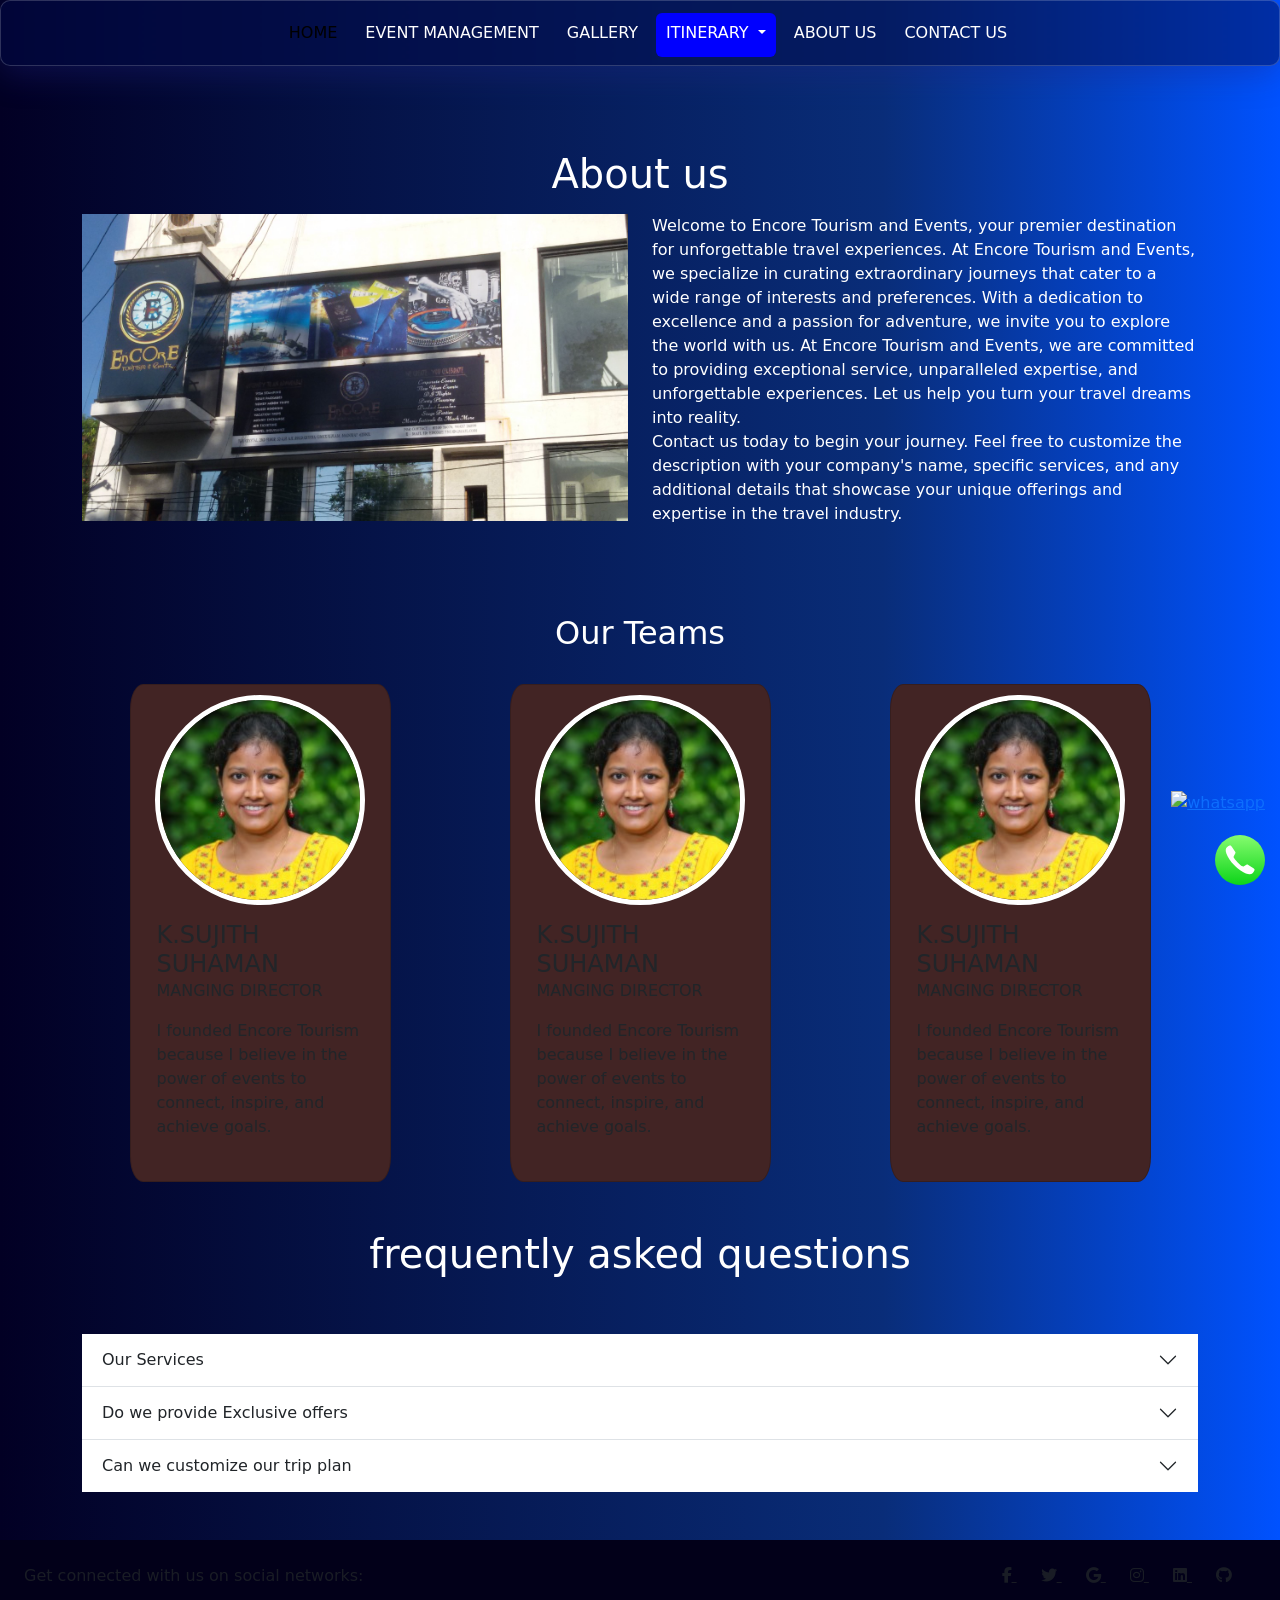
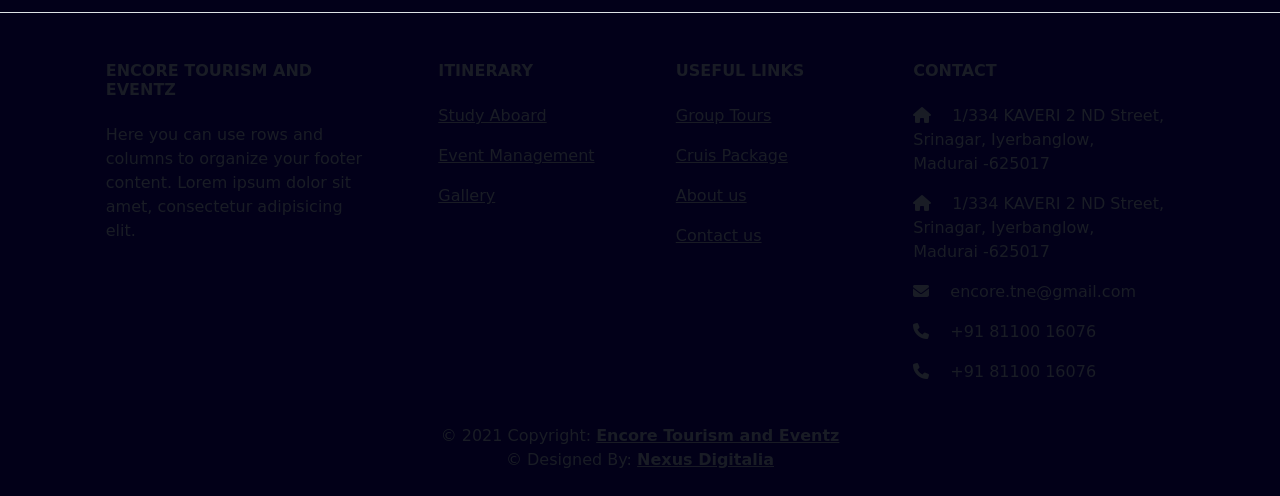
==== About_Us.html @ ab63b069 "new ui changes" ====
<!DOCTYPE html>
<html lang="en" style="overflow-x: hidden;">
  <head>
    <meta charset="UTF-8">
    <meta name="viewport" content="width=device-width, initial-scale=1.0">
    <title>Encore Tourism and Events</title>
  
    <!-- Font Awesome Icon Library -->
    <link rel="stylesheet" href="https://cdnjs.cloudflare.com/ajax/libs/font-awesome/6.4.2/css/all.min.css">
  
    <!-- Favicons -->
    <link href="./assets/imgs/Fav Icon Encore.png" rel="icon">
  
    <!-- css  -->
    <link rel="stylesheet" href="./assets/css/style.css">
    <!-- boostrap css -->
    <link href="https://cdn.jsdelivr.net/npm/bootstrap@5.0.2/dist/css/bootstrap.min.css" rel="stylesheet" integrity="sha384-EVSTQN3/azprG1Anm3QDgpJLIm9Nao0Yz1ztcQTwFspd3yD65VohhpuuCOmLASjC" crossorigin="anonymous">
  
    <!-- on scroll animation  -->
    <link href="https://unpkg.com/aos@2.3.1/dist/aos.css" rel="stylesheet">
    <!-- swipper css  -->
    <link
      rel="stylesheet"
      href="https://cdn.jsdelivr.net/npm/swiper@11/swiper-bundle.min.css"
    />
  </head>

<body style="overflow-x: hidden;">
<div class="container-fluid bg-gold pb-5">

    <div class="row">
      <div class="col-12 py-5_lg">
        <!-- nav  -->
<nav class="navbar navbar-expand-lg fixed-top bg-nav
">
<div class="container-fluid">
  <a class="navbar-brand " href="./index.html"><img src="./assets/imgs/logo.png" height="100px" alt=""></a>
  <button class="navbar-toggler" type="button" data-bs-toggle="collapse" data-bs-target="#navbarSupportedContent" aria-controls="navbarSupportedContent" aria-expanded="false" aria-label="Toggle navigation">
    <span class="navbar-toggler-icon"></span>
  </button>
  <div class="collapse navbar-collapse" id="navbarSupportedContent">
    <ul class="navbar-nav mx-auto mb-2 mb-lg-0">
      <li class="nav-item">
        <a class="nav-link active golden-btn mt-1 mx-1" aria-current="page" href="index.html">Home</a>
      </li>
      <li class="nav-item">
        <a class="nav-link golden-btn mt-1 mx-1" href="event_managment.html">Event Management</a>
      </li>
      <li class="nav-item">
        <a class="nav-link golden-btn mt-1 mx-1" href="gallery.html">Gallery</a>
      </li>
      <li class="nav-item">
        <!-- <a class="nav-link golden-btn mt-1 mx-2" href="#">Itinerary</a> -->
        <div class="dropdown ">
          <span class="btn nav-link pt-2 text-start golden-btn mt-1 mx-1 dropdown-toggle drop_1" type="button" id="dropdownMenuButton1" data-bs-toggle="dropdown" aria-expanded="false">
            Itinerary
          </span>
          <ul class="dropdown-menu " aria-labelledby="dropdownMenuButton1">
            <li><a class="dropdown-item text-white  " href="study_abroad.html">Study Abroad</a></li>
            <li><a class="dropdown-item text-white " href="Group_tours.html">Group Tours</a></li>
            <li><a class="dropdown-item text-white " href="Cruis_packages.html">Cruis Package</a></li>
          </ul>
        </div>
      </li>
      <li class="nav-item">
        <a class="nav-link golden-btn mt-1 mx-1" href="About_Us.html">About Us</a>
      </li>
      <li class="nav-item">
        <a class="nav-link golden-btn mt-1 mx-1" href="contact_us.html">Contact US</a>
      </li>
    </ul>
  </div>
</div>
</nav>
</div>
<!-- first section starts here  -->
<section>
  <div class="container">
  <h1 class="text-center">About us</h1>
  <div class="row pt-2">
        <div class="col-lg-6">
        
          <img src="./assets/imgs/Gallery/About-US ofc.jpeg" class="img-fluid" alt="">
        </div>
        <div class="col-lg-6 pt-2 pt-lg-0 ">
       
        <p>Welcome to Encore Tourism and Events, your premier destination for unforgettable travel experiences. At Encore Tourism and Events, we specialize in curating extraordinary journeys that cater to a wide range of interests and preferences. With a dedication to excellence and a passion for adventure, we invite you to explore the world with us.
          At Encore Tourism and Events, we are committed to providing exceptional service, unparalleled expertise, and unforgettable experiences. Let us help you turn your travel dreams into reality. 
          <br>Contact us today to begin your journey.
          Feel free to customize the description with your company's name, specific services, and any additional details that showcase your unique offerings and expertise in the travel industry.
        </p>
        </div>
      </div>
    </div>
      </section>
<!-- first section ends here  -->
<!-- about us team section starts here -->
<section class="abt-team pt-5">
  <div class="container">
    <div class="row d-flex justify-content-around">
      <h2 class="text-center py-4">Our Teams</h2>
      <div class="col-md-3">
        <div class="card about-crd">
          <div class="card-head ">
            <div class="text-center">
            <img src="./assets/imgs/clients/1.png" alt=""></div>
          </div>
          <div class="card-body">
            <h4 class="mb-0">K.SUJITH SUHAMAN</h4>
            <P>MANGING DIRECTOR</P>
            <p>I founded Encore Tourism because I believe in the power of events to connect, inspire, and achieve goals.</p>
          </div>
        </div>
      </div>
      <div class="col-md-3">
        <div class="card about-crd">
          <div class="card-head ">
            <div class="text-center">
            <img src="./assets/imgs/clients/1.png" alt=""></div>
          </div>
          <div class="card-body">
            <h4 class="mb-0">K.SUJITH SUHAMAN</h4>
            <P>MANGING DIRECTOR</P>
            <p>I founded Encore Tourism because I believe in the power of events to connect, inspire, and achieve goals.</p>
          </div>
        </div>
      </div>
      <div class="col-md-3">
        <div class="card about-crd">
          <div class="card-head ">
            <div class="text-center">
            <img src="./assets/imgs/clients/1.png" alt=""></div>
          </div>
          <div class="card-body">
            <h4 class="mb-0">K.SUJITH SUHAMAN</h4>
            <P>MANGING DIRECTOR</P>
            <p>I founded Encore Tourism because I believe in the power of events to connect, inspire, and achieve goals.</p>
          </div>
        </div>
      </div>
    </div>
  </div>
</section>
<!-- about us team section ends here -->
<!-- faq section starts here  -->
<div class="col-lg-12 my-5">
  <h1 class="text-center">
    frequently asked questions
  </h1>
</div>

      <section class="col-lg-12">
        <div class="container">
    
        <div class="accordion accordion-flush" id="accordionFlushExample">
          <div class="accordion-item">
            <h2 class="accordion-header" id="flush-headingOne">
              <button class="accordion-button collapsed" type="button" data-bs-toggle="collapse" data-bs-target="#flush-collapseOne" aria-expanded="false" aria-controls="flush-collapseOne">
                Our Services
              </button>
            </h2>
            <div id="flush-collapseOne" class="accordion-collapse collapse  golden_bg" aria-labelledby="flush-headingOne" data-bs-parent="#accordionFlushExample">
              <div class="accordion-body"> <strong>Group Tours <br> Package Tours <br> Cruise Ship Packages <br> Event Management <br> Study Abroad</strong></div>
            </div>
          </div>
          <div class="accordion-item">
            <h2 class="accordion-header" id="flush-headingTwo">
              <button class="accordion-button collapsed" type="button" data-bs-toggle="collapse" data-bs-target="#flush-collapseTwo" aria-expanded="false" aria-controls="flush-collapseTwo">
                Do we provide Exclusive offers
              </button>
            </h2>
            <div id="flush-collapseTwo" class="accordion-collapse collapse  golden_bg" aria-labelledby="flush-headingTwo" data-bs-parent="#accordionFlushExample">
              <div class="accordion-body">   <strong>Yes, We Do</strong> For Further Details <br>contact us: +91 8110016076 <br>Email: encore.tne@gmail.com</div>
            </div>
          </div>
          <div class="accordion-item">
            <h2 class="accordion-header" id="flush-headingThree">
              <button class="accordion-button collapsed" type="button" data-bs-toggle="collapse" data-bs-target="#flush-collapseThree" aria-expanded="false" aria-controls="flush-collapseThree">
                Can we customize our trip plan
              </button>
            </h2>
            <div id="flush-collapseThree" class="accordion-collapse collapse  golden_bg" aria-labelledby="flush-headingThree" data-bs-parent="#accordionFlushExample">
              <div class="accordion-body">  <strong>Yes, you can</strong> Feel free to contact us regarding that, but regarding that pricing may vary.</div>
            </div>
          </div>
        </div>
      </div>
      </section>
<!-- faq section ends here  -->
     

       

    </div>
</div>

<!-- Footer -->
<footer class="text-center text-lg-start bg-animation text-muted ">
  <!-- Section: Social media -->
  <section class="d-flex justify-content-center justify-content-lg-between p-4 border-bottom">
    <!-- Left -->
    <div class="me-5 d-none d-lg-block">
      <span>Get connected with us on social networks:</span>
    </div>
    <!-- Left -->

    <!-- Right -->
    <div>
      <a href="" class="me-4 text-reset">
        <i class="fab fa-facebook-f"></i>
        
      </a>
      <a href="" class="me-4 text-reset">
        <i class="fab fa-twitter"></i>
      </a>
      <a href="" class="me-4 text-reset">
        <i class="fab fa-google"></i>
      </a>
      <a href="" class="me-4 text-reset">
        <i class="fab fa-instagram"></i>
      </a>
      <a href="" class="me-4 text-reset">
        <i class="fab fa-linkedin"></i>
      </a>
      <a href="" class="me-4 text-reset">
        <i class="fab fa-github"></i>
      </a>
    </div>
    <!-- Right -->
  </section>
  <!-- Section: Social media -->

  <!-- Section: Links  -->
  <section class="">
    <div class="container text-center text-md-start mt-5">
      <!-- Grid row -->
      <div class="row mt-3">
        <!-- Grid column -->
        <div class="col-md-3 col-lg-4 col-xl-3 mx-auto mb-4">
          <!-- Content -->
          <h6 class="text-uppercase fw-bold mb-4">
              Encore Tourism and Eventz
          </h6>
          <p>
            Here you can use rows and columns to organize your footer content. Lorem ipsum
            dolor sit amet, consectetur adipisicing elit.
          </p>
        </div>
        <!-- Grid column -->

        <!-- Grid column -->
        <div class="col-md-2 col-lg-2 col-xl-2 mx-auto mb-4">
          <!-- Links -->
          <h6 class="text-uppercase fw-bold mb-4">
            Itinerary
          </h6>
          <p>
            <a href="study_abroad.html" class="text-reset">Study Aboard</a>
          </p>
          <p>
            <a href="event_managment.html" class="text-reset">Event Management</a>
          </p>
          <p>
            <a href="gallery.html" class="text-reset">Gallery</a>
          </p>
        
        </div>
        <!-- Grid column -->

        <!-- Grid column -->
        <div class="col-md-3 col-lg-2 col-xl-2 mx-auto mb-4">
          <!-- Links -->
          <h6 class="text-uppercase fw-bold mb-4">
            Useful links
          </h6>
          <p>
            <a href="Group_tours.html" class="text-reset">Group Tours</a>
          </p>
          <p>
            <a href="Cruis_packages.html" class="text-reset">Cruis Package</a>
          </p>
          <p>
            <a href="About_Us.html" class="text-reset">About us</a>
          </p>
          <p>
            <a href="contact_us.html" class="text-reset">Contact us</a>
          </p>
        </div>
        <!-- Grid column -->

        <!-- Grid column -->
        <div class="col-md-4 col-lg-3 col-xl-3 mx-auto mb-md-0 mb-4">
          <!-- Links -->
          <h6 class="text-uppercase fw-bold mb-4">Contact</h6>
          <p><i class="fas fa-home me-3"></i> 1/334 KAVERI 2 ND Street, Srinagar, Iyerbanglow, Madurai -625017</p>
          <p>
            <p><i class="fas fa-home me-3"></i> 1/334 KAVERI 2 ND Street, Srinagar, Iyerbanglow, Madurai -625017</p>
          <p>
            <i class="fas fa-envelope me-3"></i>
            encore.tne@gmail.com
          </p>
          <p><i class="fas fa-phone me-3"></i> +91 81100 16076</p>
          <p><i class="fas fa-phone me-3"></i> +91 81100 16076</p>
        </div>
        <!-- Grid column -->
      </div>
      <!-- Grid row -->
    </div>
  </section>
  <!-- Section: Links  -->

  <!-- Copyright -->
  <div class="text-center p-4" style="background-color: rgba(0, 0, 0, 0.05);">
    © 2021 Copyright:
    <a class="text-reset fw-bold" href="#"> Encore Tourism and Eventz</a>
    <br>
    © Designed By:
    <a class="text-reset fw-bold" href="https://nexusdigitalia.com/">Nexus Digitalia</a>
  </div>
  <!-- Copyright -->
</footer>
<!-- Footer -->
  <!-- sticky icons -->
  <a href="#" target="_blank" style="position: fixed;  right: 15px; bottom: 85px;">
    <img src="https://i.ibb.co/VgSspjY/whatsapp-button.png" alt="whatsapp">
  </a>
  <a href="#" target="_blank" style="position: fixed;  right: 15px; bottom: 15px;">
  <img src="./assets/imgs/phone.svg" alt="Phone Number" style="width: 50px;">
  </a>

<!-- boostrap js -->
    <script src="https://cdn.jsdelivr.net/npm/@popperjs/core@2.9.2/dist/umd/popper.min.js" integrity="sha384-IQsoLXl5PILFhosVNubq5LC7Qb9DXgDA9i+tQ8Zj3iwWAwPtgFTxbJ8NT4GN1R8p" crossorigin="anonymous"></script>
<script src="https://cdn.jsdelivr.net/npm/bootstrap@5.0.2/dist/js/bootstrap.min.js" integrity="sha384-cVKIPhGWiC2Al4u+LWgxfKTRIcfu0JTxR+EQDz/bgldoEyl4H0zUF0QKbrJ0EcQF" crossorigin="anonymous"></script>

<!-- on scroll animation  -->
<script src="https://unpkg.com/aos@2.3.1/dist/aos.js"></script>



<!-- swipper js  -->
<script src="https://cdn.jsdelivr.net/npm/swiper@11/swiper-bundle.min.js"></script>

<!-- js  -->
<script src="./assets/js/main.js"></script>
</body>
</html>
---- assets/css/style.css ----
/* icon boostrap  */ 

@import url("https://cdn.jsdelivr.net/npm/bootstrap-icons@1.11.2/font/bootstrap-icons.min.css");

*{
  box-sizing: border-box;
  margin: 0;
  padding: 0;
} 

body, .bg-gold{
    height:100%;
    width:100%;
    margin:0;
    color: white;
    /* position:absolute; */
}
.bg-gold{
    /* background: radial-gradient(ellipse farthest-corner at right bottom, #FEDB37 0%, #FDB931 8%, #9f7928 30%, #8A6E2F 40%, transparent 80%),
    radial-gradient(ellipse farthest-corner at left top, #FFFFFF 0%, #FFFFAC 8%, #D1B464 25%, #5d4a1f 62.5%, #5d4a1f 100%); */
    /* background: radial-gradient(circle at 85.4% 50.8%, rgb(14, 72, 222) 0%, rgb(3, 22, 65) 74.2%); */
    /* background: rgb(2,0,36);
background: linear-gradient(90deg, rgba(2,0,36,1) 0%, rgba(9,45,121,1) 51%, rgba(0,82,255,1) 100%); */
background: rgb(2,0,36);
background: linear-gradient(90deg, rgba(2,0,36,1) 0%, rgba(9,45,121,1) 69%, rgba(0,82,255,1) 100%);
}


 .golden-btn + .golden-btn { margin-top: 1em;

}
  
  .golden-btn {
    display: inline-block;
    outline: none;
    font-family: inherit;
    font-size: 1em;
    box-sizing: border-box;
    border: none;
    border-radius: .3em;
    height: 2.75em;
    line-height: 2.5em;
    text-transform: uppercase;
    padding: 0 1em;
    /* box-shadow: 0 3px 6px rgba(0,0,0,.16), 0 3px 6px rgba(110,80,20,.4),
                inset 0 -2px 5px 1px rgba(139,66,8,1),
                inset 0 -1px 1px 3px rgba(250,227,133,1); */
    /* background-image: linear-gradient(160deg, #a54e07, #b47e11, #fef1a2, #bc881b, #a54e07); */
    background-color: #0000FF;
    border: 1px solid black;
    color: white;
    /* text-shadow: 0 2px 2px rgba(250, 227, 133, 1); */
    cursor: pointer;
    transition: all .2s ease-in-out;
    background-size: 100% 100%;
    background-position:center;
  }
  .golden-btn:focus,
  .golden-btn:hover {
    /* background-size: 150% 150%;
    box-shadow: 0 10px 20px rgba(0,0,0,0.19), 0 6px 6px rgba(0,0,0,0.23),
                  inset 0 -2px 5px 1px #b17d10,
                  inset 0 -1px 1px 3px rgba(250,227,133,1);
    border: 1px solid rgba(165,93,7,.6);
    color: rgba(120,50,5,.8); */
    color: white;
  }
  /* .golden-btn:active {
    box-shadow: 0 3px 6px rgba(0,0,0,.16), 0 3px 6px rgba(110,80,20,.4),
                inset 0 -2px 5px 1px #b17d10,
                  inset 0 -1px 1px 3px rgba(250,227,133,1);
  } */

  .nav-link {
    display: block;
    padding:0px 10px !important;
    color: #0d6efd;
    text-decoration: none;
    transition: color .15s ease-in-out,background-color .15s ease-in-out,border-color .15s ease-in-out;
}


@import url(https://fonts.googleapis.com/css?family=Roboto:300,400);
@import url(https://maxcdn.bootstrapcdn.com/font-awesome/4.4.0/css/font-awesome.min.css);
figure.snip1390 {
  font-family: 'Roboto', Arial, sans-serif;
  position: relative;
  overflow: hidden;
  margin: 10px;
  min-width: 230px;
  /* max-width: 315px; */
  width: 100%;
  color: #000000;
  text-align: center;
  font-size: 16px;
  background-color: #2c344799;
  padding: 30px;
  background-image: linear-gradient(-25deg, rgba(0, 0, 0, 0.2) 0%, rgba(255, 255, 255, 0.1) 100%);
  -webkit-box-sizing: border-box;
  box-sizing: border-box;
}
figure.snip1390 *,
figure.snip1390 *:before,
figure.snip1390 *:after {
  -webkit-box-sizing: border-box;
  box-sizing: border-box;
  -webkit-transition: all 0.35s ease;
  transition: all 0.35s ease;
}
figure.snip1390 figcaption {
  width: 100%;
}
figure.snip1390 h2,
figure.snip1390 h4,
figure.blockquote {
  margin: 0;
}
figure.snip1390 h2,
figure.snip1390 h4 {
  font-weight: 300;
}
figure.snip1390 h2 {
  color: #ffffff;
}
figure.snip1390 h4 {
  color: #a6a6a6;
}
figure.snip1390 blockquote {
  font-size: 1em;
  padding: 45px 20px 40px 50px;
  margin-top: 30px;
  background-color: #ffffff;
  border-radius: 5px;
  box-shadow: inset -1.4px -1.4px 2px rgba(0, 0, 0, 0.3);
  text-align: left;
  position: relative;
}
figure.snip1390 blockquote:before {
  font-family: 'FontAwesome';
  content: "\201C";
  position: absolute;
  font-size: 70px;
  opacity: 0.25;
  font-style: normal;
  top: 0px;
  left: 20px;
}
figure.snip1390 .profile {
  width: 100px;
  border-radius: 50%;
  display: inline-block;
  box-shadow: 3px 3px 20px rgba(0, 0, 0, 0.4);
  margin-bottom: 10px;
  border: solid 5px #A6A57A;
}


.checked {
    color: orange;
  }


  .navbar-toggler {
    padding: 0.25rem 0.75rem;
    font-size: 1.25rem;
    line-height: 1;

    border: 1px solid transparent;
    border-radius: 0.25rem;
    transition: box-shadow .15s ease-in-out;
    /* background: radial-gradient(ellipse farthest-corner at right bottom, #FEDB37 0%, #FDB931 8%, #9f7928 30%, #8A6E2F 40%, transparent 80%),
    radial-gradient(ellipse farthest-corner at left top, #FFFFFF 0%, #FFFFAC 8%, #D1B464 25%, #5d4a1f 62.5%, #5d4a1f 100%) !important; */
}

.bg-glass{
  background: rgba( 0, 10, 77, 0.5 );
  box-shadow: 0 8px 32px 0 rgba( 31, 38, 135, 0.37 );
  backdrop-filter: blur( 1.5px );
  -webkit-backdrop-filter: blur( 1.5px );
  border-radius: 10px;
  border: 1px solid rgba( 255, 255, 255, 0.18 );
}

.mt-padding{
  margin-top: 100px;
}
.bg-nav{
  background: rgba( 0, 10, 77, 0.5 );
box-shadow: 0 8px 32px 0 rgba( 31, 38, 135, 0.37 );
backdrop-filter: blur( 1.5px );
-webkit-backdrop-filter: blur( 1.5px );
border-radius: 10px;
border: 1px solid rgba( 255, 255, 255, 0.18 );
}
.py-5_lg{
  padding: 75px 0px;
}

.bg-animation{
background-color: #020019;
}

.hero_image{
  -webkit-animation: mover 2s infinite  alternate;
  animation: mover 2s infinite  alternate;
}
@-webkit-keyframes mover {
  0% { transform: translateY(0); }
  100% { transform: translateY(-20px); }
}
@keyframes mover {
  0% { transform: translateY(0); }
  100% { transform: translateY(-20px); }
}


.slide-container{
  /* max-width: 1120px; */
  width: 100%;
  padding: 40px 0;
}
.slide-content{
  margin: 0 40px;
  overflow: hidden;
  border-radius: 25px;
}
.card-1{
  border-radius: 25px;
  background-color: #ffffff94;
}
.image-content,
.card-content{
  display: flex;
  flex-direction: column;
  align-items: center;
  padding: 10px 14px;
 /* background: rgba( 255, 255, 255, 0.25 );
box-shadow: 0 8px 32px 0 rgba( 31, 38, 135, 0.37 );
backdrop-filter: blur( 4px );
-webkit-backdrop-filter: blur( 4px ); */
border-radius: 10px;
/* border: 1px solid rgba( 255, 255, 255, 0.18 ); */
  
}
.image-content{
  position: relative;
  row-gap: 5px;
  padding: 25px 0;
}
.overlay{
  position: absolute;
  left: 0;
  top: 0;
  height: 100%;
  width: 100%;
  /* background: radial-gradient(ellipse farthest-corner at right bottom, #FEDB37 0%, #FDB931 8%, #9f7928 30%, #8A6E2F 40%, transparent 80%),
  radial-gradient(ellipse farthest-corner at left top, #FFFFFF 0%, #FFFFAC 8%, #D1B464 25%, #5d4a1f 62.5%, #5d4a1f 100%) !important; */
  background-color: #0000aba0;
  border-radius: 25px 25px 0 25px;
}
/* .overlay::before,
.overlay::after{
  content: '';
  position: absolute;
  right: 0;
  bottom: -40px;
  height: 40px;
  width: 40px;
  background-color: yellow;
} */
.overlay::after{
  border-radius: 0 25px 0 0;
 background: rgba( 255, 255, 255, 0.25 );
box-shadow: 0 8px 32px 0 rgba( 31, 38, 135, 0.37 );
backdrop-filter: blur( 4px );
-webkit-backdrop-filter: blur( 4px );
border-radius: 10px;
border: 1px solid rgba( 255, 255, 255, 0.18 );
}
.card-image{
  position: relative;
  height: 150px;
  width: 150px;
  border-radius: 50%;
  background: #FFF;
  padding: 3px;
}
.card-image .card-img{
  height: 100%;
  width: 100%;
  object-fit: cover;
  border-radius: 50%;
  border: 4px solid #020019;
}
.name{
  font-size: 18px;
  font-weight: 500;
  color: #333;
}
.description{
  font-size: 14px;
  color: #707070;
  text-align: center;
}
.button{
  border: none;
  font-size: 16px;
  color: #FFF;
  padding: 8px 16px;
  background-color: #020019;
  border-radius: 6px;
  margin: 14px;
  cursor: pointer;
  transition: all 0.3s ease;
}
.button:hover{
  background: #020019ac;
}
.swiper-navBtn{
  color: #020019;
  transition: color 0.3s ease;
}
.swiper-navBtn:hover{
  color: #020019a0;
}
.swiper-navBtn::before,
.swiper-navBtn::after{
  font-size: 35px;
}
.swiper-button-next{
  right: 0;
}
.swiper-button-prev{
  left: 0;
}
.swiper-pagination-bullet{
  background-color: #020019;
  opacity: 1;
}
.swiper-pagination-bullet-active{
  background-color: #020019;
}
@media screen and (max-width: 768px) {
  .slide-content{
    margin: 0 10px;
  }
  .swiper-navBtn{
    display: none;
  }
}

.swiper-button-prev:after, .swiper-rtl .swiper-button-next:after {
  content: 'prev';
  color: #020019;
}
.swiper-button-next:after, .swiper-rtl .swiper-button-prev:after {
  content: 'next';
  color: #020019;
}

:root {
  --swiper-theme-color: #020019 !important;
}

.font-size{
  font-size: 30px;
  /* background-image:linear-gradient(160deg, #a54e07, #b47e11, #fef1a2, #bc881b, #a54e07); */
  background-color: #0000FF;
  padding: 5px 10px;
  border-radius: 50%;
}
.font_text{
  font-size: 25px;
  padding-left: 5px;
}

.box-shadow{
  -webkit-box-shadow: 1px 1px 13px 2px rgba(133,106,0,0.67);
  -moz-box-shadow: 1px 1px 13px 2px rgba(133,106,0,0.67);
  box-shadow: 1px 1px 13px 2px rgba(133,106,0,0.67);
}
 .golden_bg{
  /* background-image:linear-gradient(160deg, #a54e07, #b47e11, #fef1a2, #bc881b, #a54e07); */
  background-color: #0000FF;
 }


 .navbar-expand-lg .navbar-nav .nav-link {
  padding-right: 0.5rem;
  padding-left: 0.5rem;
  color: white;
}


.navbar-toggler-icon {
  display: inline-block;
  width: 3.5em !important;
  height: 3.5em !important;
  vertical-align: middle;
  background-repeat: no-repeat;
  background-position: center;
  background-size: 100%;
  background-image: url("https://cdn3d.iconscout.com/3d/premium/thumb/menu-9167537-7471111.png");
}

.drop_1{
  background-color: #0000FF !important;
}

.max_h_w{
  /* margin-top: 50px; */
  max-width: 300px;
  max-height: auto;
  margin: 25px auto ;
  border-radius: 30px;
}
.dropdown-menu {
  background-color: #0000FF !important;
}

.btn_unset{
  all: unset;
}


.dropdown-item:focus, .dropdown-item:hover {
  color: white !important;
  background-color: rgb(40, 106, 173) !important;
}

/* accordion css  */


.accordion-item:first-of-type .accordion-button {
    border-top-left-radius: 0px !important; 
    border-top-right-radius: opx !important;
}
.accordion-button:focus {
  z-index: 3;
  border-color: transparent !important;
  outline: 0;
  box-shadow: none !important;
}
.accordion-button:not(.collapsed) {
  color: #000 !important;
  background-color: transparent !important;
  box-shadow: inset 0 -1px 0 rgba(0, 0, 0, .125);
}


/* clint testimonial css  */
.snip1390.hover:hover {
  animation: bounce 2s ease infinite;
}

@keyframes bounce {
  0%, 20%, 50%, 80%, 100% {
    transform: translateY(0);
  }
  40% {
    transform: translateY(-30px);
  }
  60% {
    transform: translateY(-20px);
  }
}


/* cruis package page  css  */

.cru-pac:hover .card{
  background-color:lightblue !important;
  color: black;
  padding: 15px;
}
.cru-pac:hover .golden-btn{
  background-color: #efeb09;
  color: #000;
  border: none;
}
/* about us section css */
.about-crd{
  background-color: rgb(66, 36, 36) !important;
  border: none;
  padding: 10px;
  border-radius: 5% !important;
}
.about-crd .card-head img{
  border: 5px solid white;
  border-radius: 50%;
}
.about-crd:hover{
  transform: translateY(-10px);
  animation: bounce 1s ease infinite !important;

}
@keyframes bounce {
  0%, 20%, 50%, 80%, 100% {
    transform: translateY(0);
  }
  40% {
    transform: translateY(-20px);
  }
  60% {
    transform: translateY(-10px);
  }
}
/* gallery page css  */
.nav-gall{
  font-size: 20px !important;
}
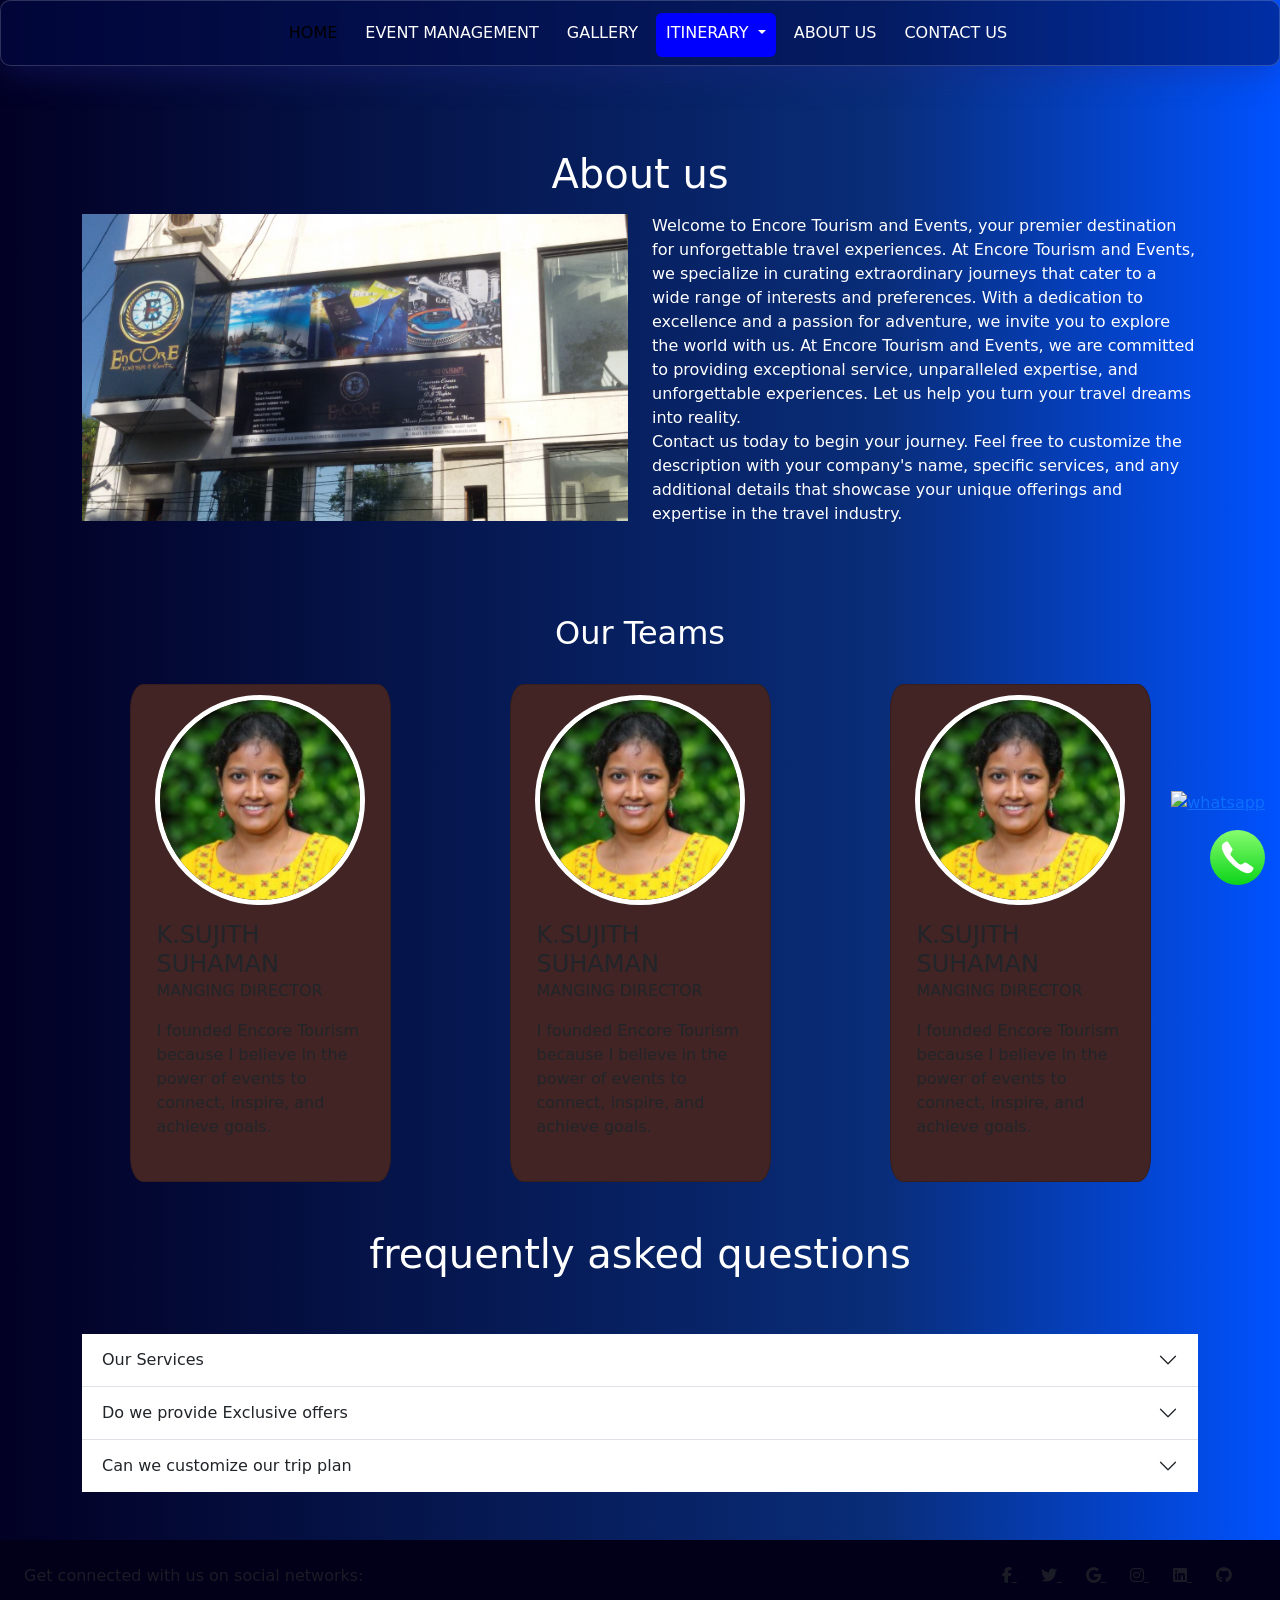
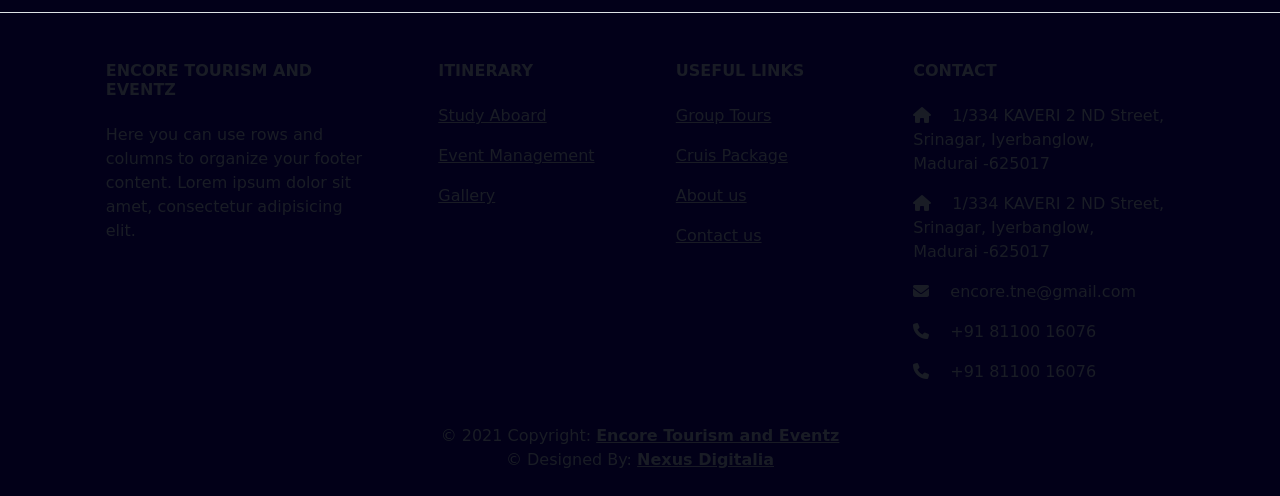
==== commit f9f0c5fa: "final changes" ====
--- a/About_Us.html
+++ b/About_Us.html
@@ -325,8 +325,8 @@
     <img src="https://i.ibb.co/VgSspjY/whatsapp-button.png" alt="whatsapp">
   </a>
   <a href="#" target="_blank" style="position: fixed;  right: 15px; bottom: 15px;">
-  <img src="./assets/imgs/phone.svg" alt="Phone Number" style="width: 50px;">
-  </a>
+    <img src="./assets/imgs/phone.svg" alt="Phone Number" style="width: 55px;">
+    </a>
 
 <!-- boostrap js -->
     <script src="https://cdn.jsdelivr.net/npm/@popperjs/core@2.9.2/dist/umd/popper.min.js" integrity="sha384-IQsoLXl5PILFhosVNubq5LC7Qb9DXgDA9i+tQ8Zj3iwWAwPtgFTxbJ8NT4GN1R8p" crossorigin="anonymous"></script>
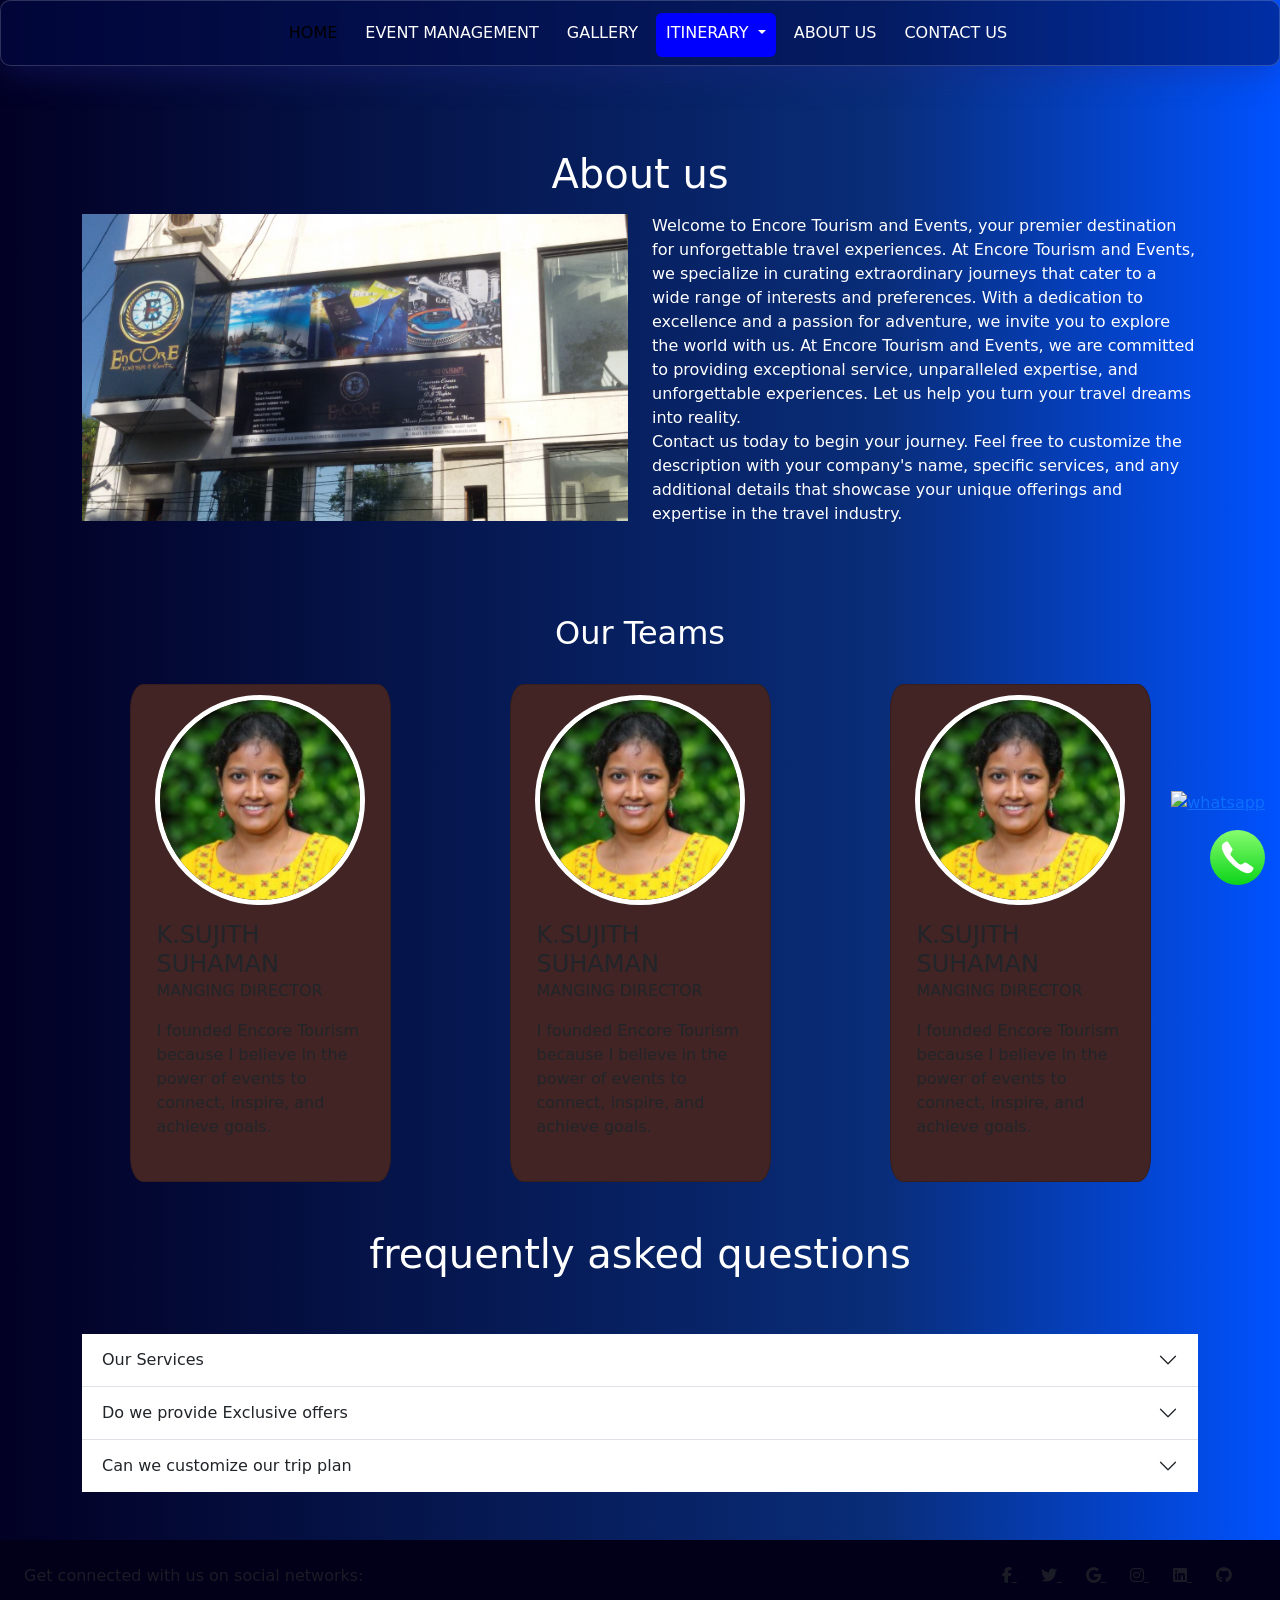
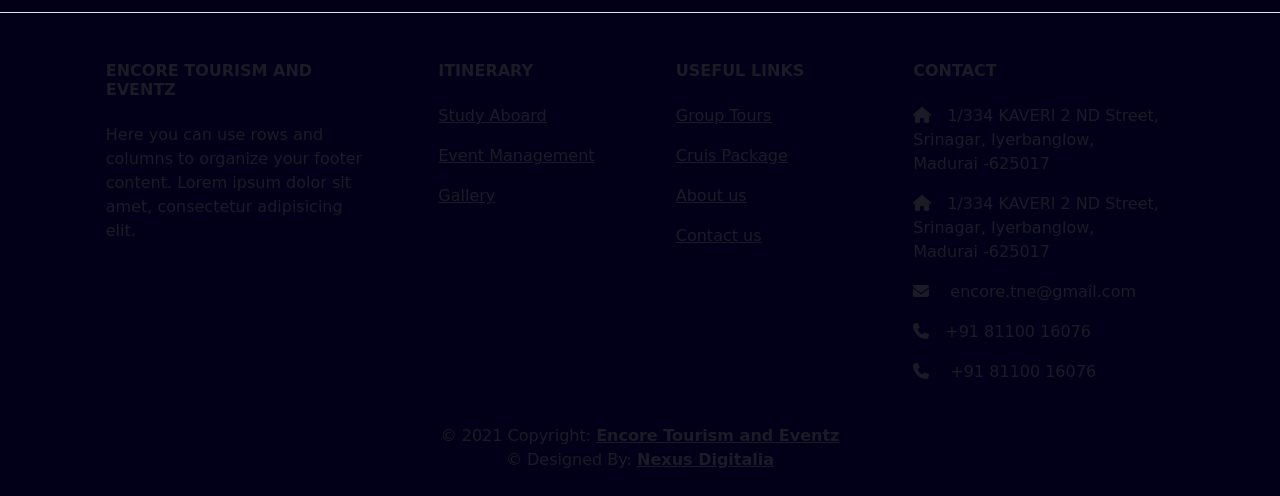
==== commit 4f3c587f: "links added in footer" ====
--- a/About_Us.html
+++ b/About_Us.html
@@ -292,15 +292,13 @@
         <div class="col-md-4 col-lg-3 col-xl-3 mx-auto mb-md-0 mb-4">
           <!-- Links -->
           <h6 class="text-uppercase fw-bold mb-4">Contact</h6>
-          <p><i class="fas fa-home me-3"></i> 1/334 KAVERI 2 ND Street, Srinagar, Iyerbanglow, Madurai -625017</p>
-          <p>
-            <p><i class="fas fa-home me-3"></i> 1/334 KAVERI 2 ND Street, Srinagar, Iyerbanglow, Madurai -625017</p>
-          <p>
+          <p><i class="fas fa-home me-3"></i><a class="text-decoration-none text-reset" href="https://maps.app.goo.gl/56yVE1RNLGd9vBiU6">1/334 KAVERI 2 ND Street, Srinagar, Iyerbanglow, Madurai -625017</a> </p>
+          <p><i class="fas fa-home me-3"></i><a class="text-decoration-none text-reset" href="https://maps.app.goo.gl/56yVE1RNLGd9vBiU6">1/334 KAVERI 2 ND Street, Srinagar, Iyerbanglow, Madurai -625017</a> </p>
             <i class="fas fa-envelope me-3"></i>
-            encore.tne@gmail.com
-          </p>
-          <p><i class="fas fa-phone me-3"></i> +91 81100 16076</p>
-          <p><i class="fas fa-phone me-3"></i> +91 81100 16076</p>
+            <a class="text-decoration-none text-reset"  href="mailto:encore.tne@gmail.com">  encore.tne@gmail.com</a>
+          </p>
+          <p><i class="fas fa-phone me-3"></i><a class="text-decoration-none text-reset" href="tel:+91 81100 16076">+91 81100 16076</a> </p>
+          <p><i class="fas fa-phone me-3"></i> <a class="text-decoration-none text-reset" href="tel:+91 81100 16076">+91 81100 16076</a> </p>
         </div>
         <!-- Grid column -->
       </div>
@@ -320,13 +318,13 @@
   <!-- Copyright -->
 </footer>
 <!-- Footer -->
-  <!-- sticky icons -->
-  <a href="#" target="_blank" style="position: fixed;  right: 15px; bottom: 85px;">
-    <img src="https://i.ibb.co/VgSspjY/whatsapp-button.png" alt="whatsapp">
-  </a>
-  <a href="#" target="_blank" style="position: fixed;  right: 15px; bottom: 15px;">
-    <img src="./assets/imgs/phone.svg" alt="Phone Number" style="width: 55px;">
-    </a>
+<!-- sticky icons -->
+<a href="https://wa.me/+918110016076" target="_blank" style="position: fixed;  right: 15px; bottom: 85px;">
+<img src="https://i.ibb.co/VgSspjY/whatsapp-button.png" alt="whatsapp">
+</a>
+<a href="tel:+918110016076" target="_blank" style="position: fixed;  right: 15px; bottom: 15px;">
+<img src="./assets/imgs/phone.svg" alt="Phone Number" style="width: 55px;">
+</a>
 
 <!-- boostrap js -->
     <script src="https://cdn.jsdelivr.net/npm/@popperjs/core@2.9.2/dist/umd/popper.min.js" integrity="sha384-IQsoLXl5PILFhosVNubq5LC7Qb9DXgDA9i+tQ8Zj3iwWAwPtgFTxbJ8NT4GN1R8p" crossorigin="anonymous"></script>
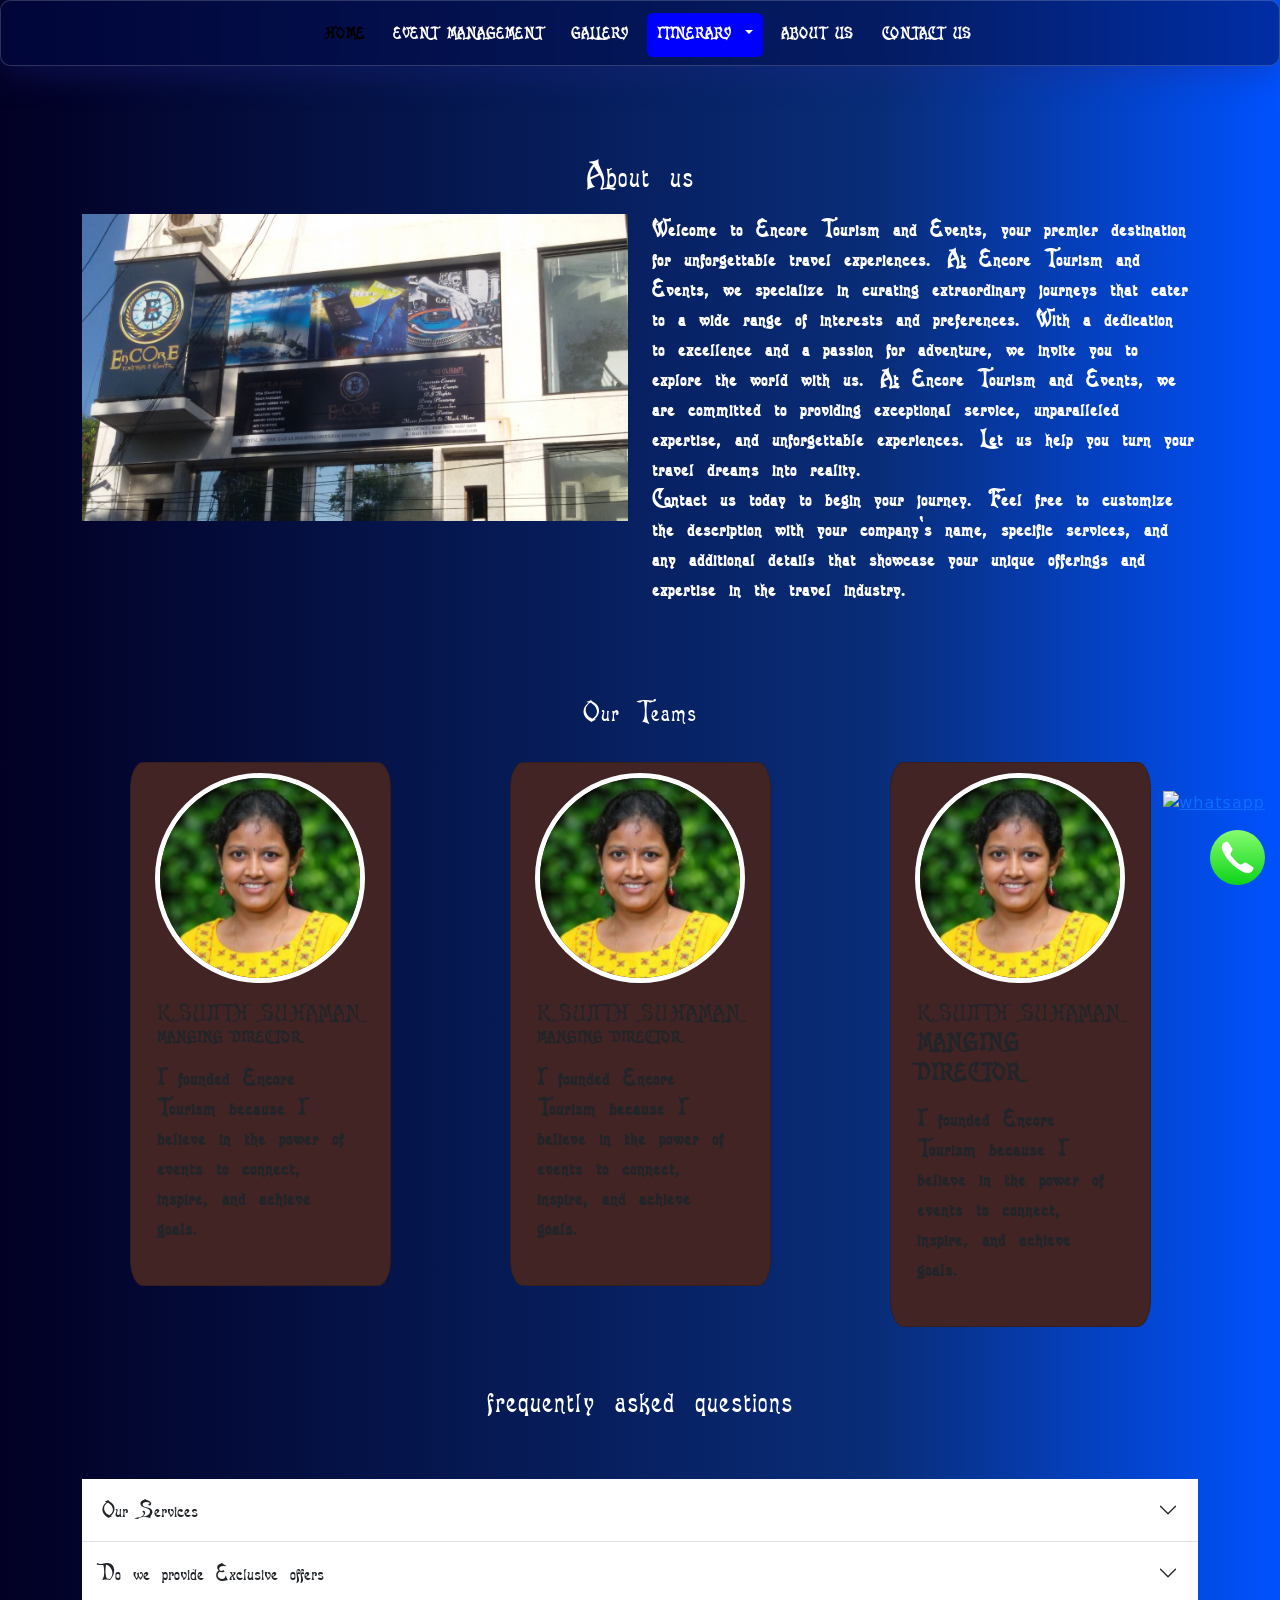
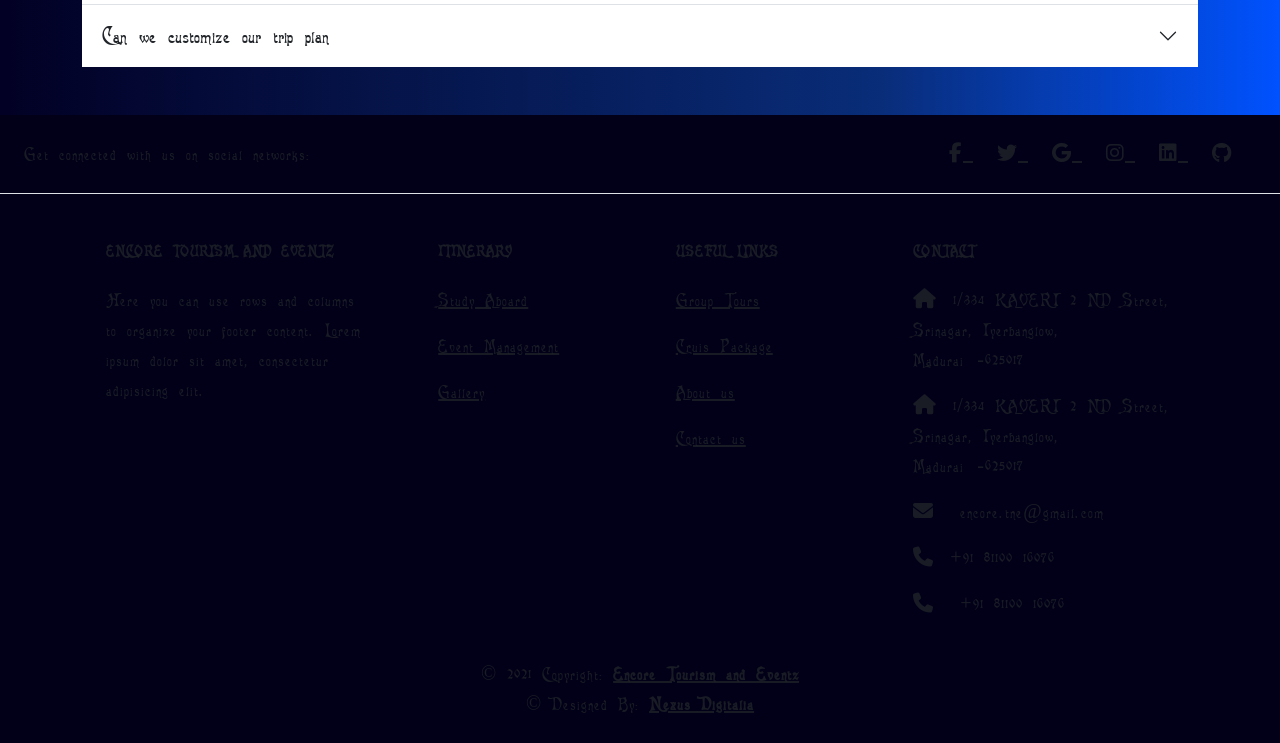
==== commit 5f4f5828: "font family changed for all pages" ====
--- a/About_Us.html
+++ b/About_Us.html
@@ -55,7 +55,7 @@
           <span class="btn nav-link pt-2 text-start golden-btn mt-1 mx-1 dropdown-toggle drop_1" type="button" id="dropdownMenuButton1" data-bs-toggle="dropdown" aria-expanded="false">
             Itinerary
           </span>
-          <ul class="dropdown-menu " aria-labelledby="dropdownMenuButton1">
+          <ul class="dropdown-menu font-txt " aria-labelledby="dropdownMenuButton1">
             <li><a class="dropdown-item text-white  " href="study_abroad.html">Study Abroad</a></li>
             <li><a class="dropdown-item text-white " href="Group_tours.html">Group Tours</a></li>
             <li><a class="dropdown-item text-white " href="Cruis_packages.html">Cruis Package</a></li>
@@ -84,7 +84,7 @@
         </div>
         <div class="col-lg-6 pt-2 pt-lg-0 ">
        
-        <p>Welcome to Encore Tourism and Events, your premier destination for unforgettable travel experiences. At Encore Tourism and Events, we specialize in curating extraordinary journeys that cater to a wide range of interests and preferences. With a dedication to excellence and a passion for adventure, we invite you to explore the world with us.
+        <p class="font-txt">Welcome to Encore Tourism and Events, your premier destination for unforgettable travel experiences. At Encore Tourism and Events, we specialize in curating extraordinary journeys that cater to a wide range of interests and preferences. With a dedication to excellence and a passion for adventure, we invite you to explore the world with us.
           At Encore Tourism and Events, we are committed to providing exceptional service, unparalleled expertise, and unforgettable experiences. Let us help you turn your travel dreams into reality. 
           <br>Contact us today to begin your journey.
           Feel free to customize the description with your company's name, specific services, and any additional details that showcase your unique offerings and expertise in the travel industry.
@@ -108,7 +108,7 @@
           <div class="card-body">
             <h4 class="mb-0">K.SUJITH SUHAMAN</h4>
             <P>MANGING DIRECTOR</P>
-            <p>I founded Encore Tourism because I believe in the power of events to connect, inspire, and achieve goals.</p>
+            <p class="font-txt">I founded Encore Tourism because I believe in the power of events to connect, inspire, and achieve goals.</p>
           </div>
         </div>
       </div>
@@ -121,7 +121,7 @@
           <div class="card-body">
             <h4 class="mb-0">K.SUJITH SUHAMAN</h4>
             <P>MANGING DIRECTOR</P>
-            <p>I founded Encore Tourism because I believe in the power of events to connect, inspire, and achieve goals.</p>
+            <p class="font-txt">I founded Encore Tourism because I believe in the power of events to connect, inspire, and achieve goals.</p>
           </div>
         </div>
       </div>
@@ -133,8 +133,8 @@
           </div>
           <div class="card-body">
             <h4 class="mb-0">K.SUJITH SUHAMAN</h4>
-            <P>MANGING DIRECTOR</P>
-            <p>I founded Encore Tourism because I believe in the power of events to connect, inspire, and achieve goals.</p>
+            <P class="font-txt">MANGING DIRECTOR</P>
+            <p class="font-txt">I founded Encore Tourism because I believe in the power of events to connect, inspire, and achieve goals.</p>
           </div>
         </div>
       </div>
@@ -155,32 +155,32 @@
         <div class="accordion accordion-flush" id="accordionFlushExample">
           <div class="accordion-item">
             <h2 class="accordion-header" id="flush-headingOne">
-              <button class="accordion-button collapsed" type="button" data-bs-toggle="collapse" data-bs-target="#flush-collapseOne" aria-expanded="false" aria-controls="flush-collapseOne">
+              <button class="accordion-button collapsed font-txt" type="button" data-bs-toggle="collapse" data-bs-target="#flush-collapseOne" aria-expanded="false" aria-controls="flush-collapseOne">
                 Our Services
               </button>
             </h2>
             <div id="flush-collapseOne" class="accordion-collapse collapse  golden_bg" aria-labelledby="flush-headingOne" data-bs-parent="#accordionFlushExample">
-              <div class="accordion-body"> <strong>Group Tours <br> Package Tours <br> Cruise Ship Packages <br> Event Management <br> Study Abroad</strong></div>
+              <div class="accordion-body font-txt"> <strong>Group Tours <br> Package Tours <br> Cruise Ship Packages <br> Event Management <br> Study Abroad</strong></div>
             </div>
           </div>
           <div class="accordion-item">
             <h2 class="accordion-header" id="flush-headingTwo">
-              <button class="accordion-button collapsed" type="button" data-bs-toggle="collapse" data-bs-target="#flush-collapseTwo" aria-expanded="false" aria-controls="flush-collapseTwo">
+              <button class="accordion-button collapsed font-txt" type="button" data-bs-toggle="collapse" data-bs-target="#flush-collapseTwo" aria-expanded="false" aria-controls="flush-collapseTwo">
                 Do we provide Exclusive offers
               </button>
             </h2>
             <div id="flush-collapseTwo" class="accordion-collapse collapse  golden_bg" aria-labelledby="flush-headingTwo" data-bs-parent="#accordionFlushExample">
-              <div class="accordion-body">   <strong>Yes, We Do</strong> For Further Details <br>contact us: +91 8110016076 <br>Email: encore.tne@gmail.com</div>
+              <div class="accordion-body font-txt">   <strong>Yes, We Do</strong> For Further Details <br>contact us: +91 8110016076 <br>Email: encore.tne@gmail.com</div>
             </div>
           </div>
           <div class="accordion-item">
             <h2 class="accordion-header" id="flush-headingThree">
-              <button class="accordion-button collapsed" type="button" data-bs-toggle="collapse" data-bs-target="#flush-collapseThree" aria-expanded="false" aria-controls="flush-collapseThree">
+              <button class="accordion-button collapsed font-txt" type="button" data-bs-toggle="collapse" data-bs-target="#flush-collapseThree" aria-expanded="false" aria-controls="flush-collapseThree">
                 Can we customize our trip plan
               </button>
             </h2>
             <div id="flush-collapseThree" class="accordion-collapse collapse  golden_bg" aria-labelledby="flush-headingThree" data-bs-parent="#accordionFlushExample">
-              <div class="accordion-body">  <strong>Yes, you can</strong> Feel free to contact us regarding that, but regarding that pricing may vary.</div>
+              <div class="accordion-body font-txt">  <strong>Yes, you can</strong> Feel free to contact us regarding that, but regarding that pricing may vary.</div>
             </div>
           </div>
         </div>
--- a/assets/css/style.css
+++ b/assets/css/style.css
@@ -1,7 +1,11 @@
 /* icon boostrap  */ 
 
 @import url("https://cdn.jsdelivr.net/npm/bootstrap-icons@1.11.2/font/bootstrap-icons.min.css");
-
+@import url("/assets/vendors/font/Asphodel/asphodel.ttf");
+@font-face {
+  font-family: asphodel;
+  src: url(/assets/vendors/font/Asphodel/asphodel.ttf);
+}
 *{
   box-sizing: border-box;
   margin: 0;
@@ -14,6 +18,18 @@
     margin:0;
     color: white;
     /* position:absolute; */
+    font-family: asphodel;
+  font-weight: bolder;
+ line-height: 1.2;
+   letter-spacing: 1px;
+   /* font-size: 15px; */
+}
+footer{
+  font-family: asphodel;
+  font-size: 20px;
+}
+.font-txt{
+  font-size: 25px !important;
 }
 .bg-gold{
     /* background: radial-gradient(ellipse farthest-corner at right bottom, #FEDB37 0%, #FDB931 8%, #9f7928 30%, #8A6E2F 40%, transparent 80%),
@@ -33,7 +49,7 @@
   .golden-btn {
     display: inline-block;
     outline: none;
-    font-family: inherit;
+    font-family: asphodel;
     font-size: 1em;
     box-sizing: border-box;
     border: none;
@@ -83,7 +99,7 @@
 @import url(https://fonts.googleapis.com/css?family=Roboto:300,400);
 @import url(https://maxcdn.bootstrapcdn.com/font-awesome/4.4.0/css/font-awesome.min.css);
 figure.snip1390 {
-  font-family: 'Roboto', Arial, sans-serif;
+  font-family: asphodel;
   position: relative;
   overflow: hidden;
   margin: 10px;
@@ -136,7 +152,7 @@
   position: relative;
 }
 figure.snip1390 blockquote:before {
-  font-family: 'FontAwesome';
+  font-family: asphodel;
   content: "\201C";
   position: absolute;
   font-size: 70px;
@@ -298,7 +314,7 @@
   color: #333;
 }
 .description{
-  font-size: 14px;
+  font-size: 20px;
   color: #707070;
   text-align: center;
 }
@@ -507,5 +523,8 @@
 }
 /* gallery page css  */
 .nav-gall{
-  font-size: 20px !important;
+  font-size: 25px !important;
+}
+.head{
+  font-family: asphodel;
 }
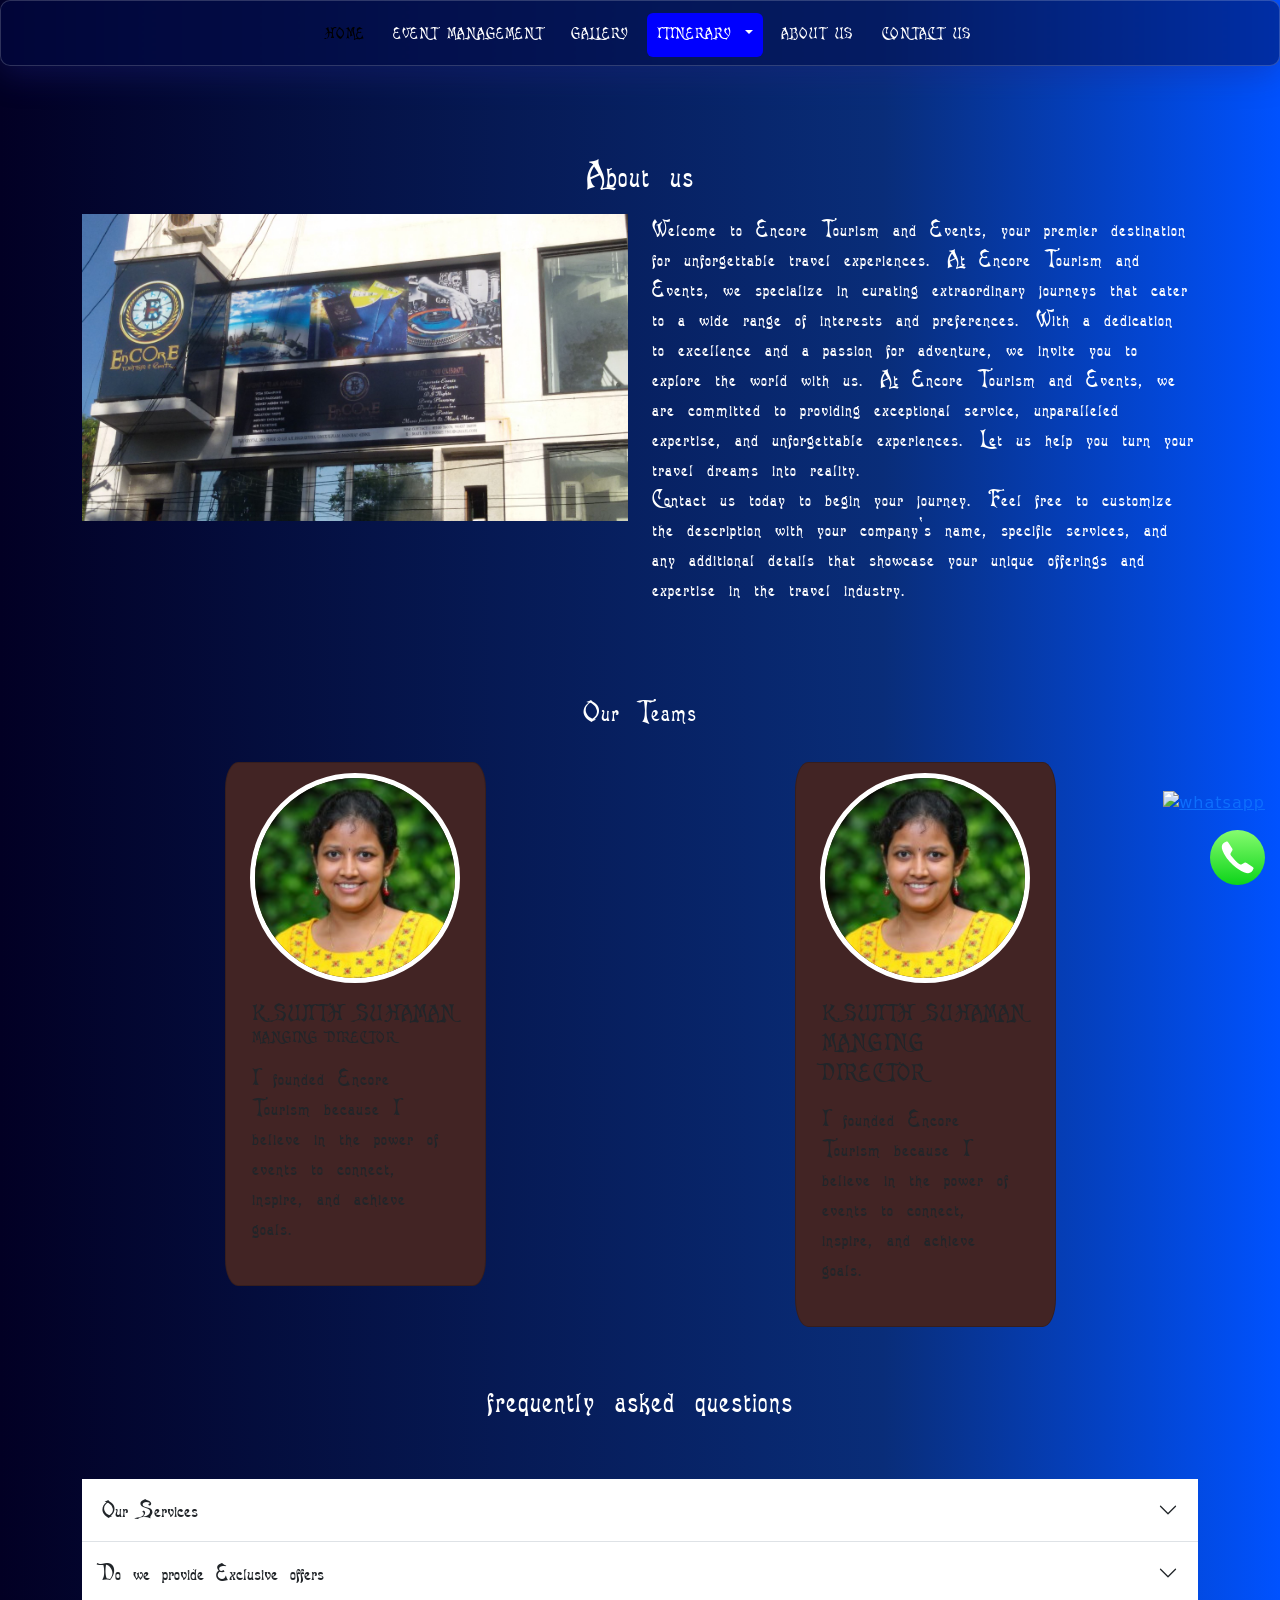
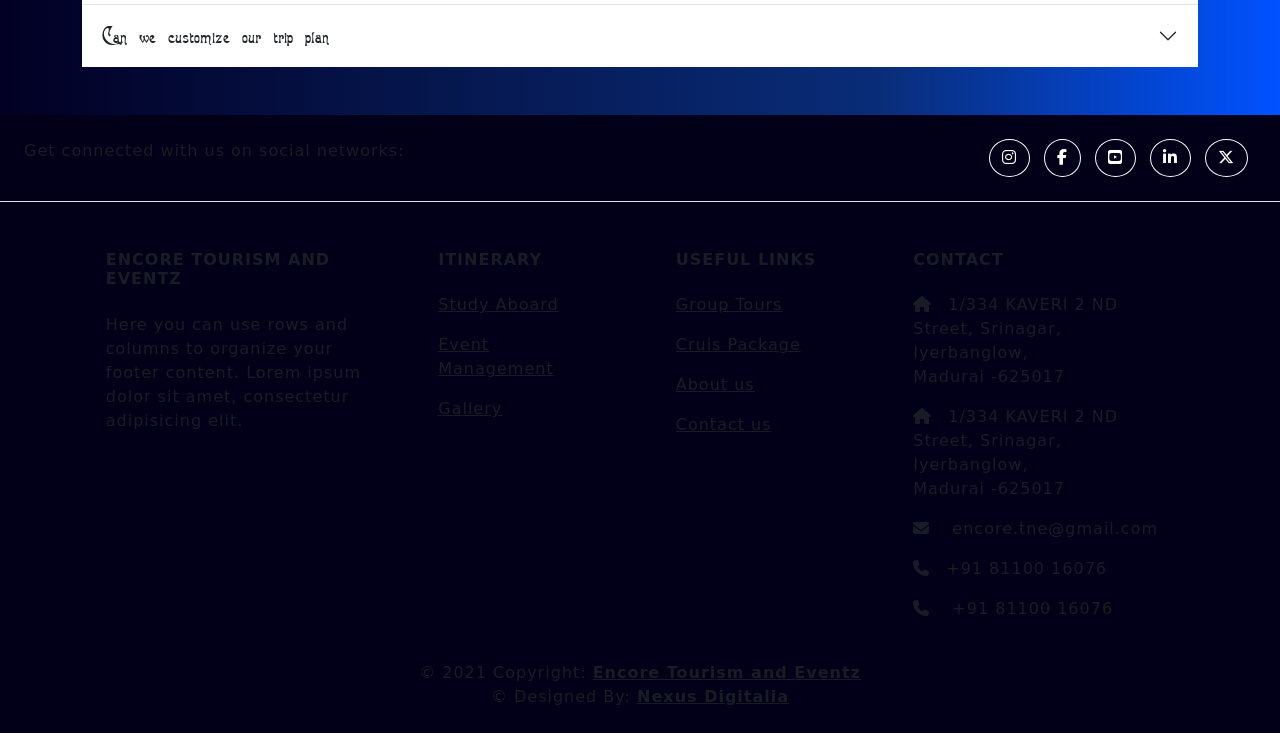
==== commit fca700eb: "completed the changes from vishuva" ====
--- a/About_Us.html
+++ b/About_Us.html
@@ -99,7 +99,7 @@
   <div class="container">
     <div class="row d-flex justify-content-around">
       <h2 class="text-center py-4">Our Teams</h2>
-      <div class="col-md-3">
+      <div class="col-lg-4 col-xl-3 col-md-6 ">
         <div class="card about-crd">
           <div class="card-head ">
             <div class="text-center">
@@ -112,7 +112,7 @@
           </div>
         </div>
       </div>
-      <div class="col-md-3">
+      <!-- <div class="col-md-3">
         <div class="card about-crd">
           <div class="card-head ">
             <div class="text-center">
@@ -124,8 +124,8 @@
             <p class="font-txt">I founded Encore Tourism because I believe in the power of events to connect, inspire, and achieve goals.</p>
           </div>
         </div>
-      </div>
-      <div class="col-md-3">
+      </div> -->
+      <div class="col-lg-4 col-xl-3 col-md-6 mt-3 mt-md-0">
         <div class="card about-crd">
           <div class="card-head ">
             <div class="text-center">
@@ -205,27 +205,17 @@
     <!-- Left -->
 
     <!-- Right -->
-    <div>
-      <a href="" class="me-4 text-reset">
-        <i class="fab fa-facebook-f"></i>
-        
-      </a>
-      <a href="" class="me-4 text-reset">
-        <i class="fab fa-twitter"></i>
-      </a>
-      <a href="" class="me-4 text-reset">
-        <i class="fab fa-google"></i>
-      </a>
-      <a href="" class="me-4 text-reset">
-        <i class="fab fa-instagram"></i>
-      </a>
-      <a href="" class="me-4 text-reset">
-        <i class="fab fa-linkedin"></i>
-      </a>
-      <a href="" class="me-4 text-reset">
-        <i class="fab fa-github"></i>
-      </a>
-    </div>
+    <div class="soc-lnk" >
+      <a class="btn   me-2 btn-md-square rounded-circle btn-soc " href=""><i
+        class="fab fa-instagram "></i></a>
+    <a class="btn  me-2 btn-md-square rounded-circle btn-soc" href=""><i
+        class="fab fa-facebook-f"></i></a>
+    <a class="btn  me-2 btn-md-square rounded-circle btn-soc" href=""><i class="fa-brands fa-square-youtube"></i></a>
+    <a class="btn  me-2 btn-md-square rounded-circle btn-soc" href=""><i
+        class="fab fa-linkedin-in"></i></a>
+        <a class="btn  me-2 btn-md-square rounded-circle btn-soc" href=""><i class="fa-brands fa-x-twitter"></i></a>
+    </div>
+
     <!-- Right -->
   </section>
   <!-- Section: Social media -->
@@ -306,6 +296,7 @@
     </div>
   </section>
   <!-- Section: Links  -->
+
 
   <!-- Copyright -->
   <div class="text-center p-4" style="background-color: rgba(0, 0, 0, 0.05);">
--- a/assets/css/style.css
+++ b/assets/css/style.css
@@ -19,14 +19,14 @@
     color: white;
     /* position:absolute; */
     font-family: asphodel;
-  font-weight: bolder;
+  font-weight: normal;
  line-height: 1.2;
    letter-spacing: 1px;
    /* font-size: 15px; */
 }
 footer{
-  font-family: asphodel;
-  font-size: 20px;
+ font-family: var(--bs-font-sans-serif);
+  /* font-size: 20px; */
 }
 .font-txt{
   font-size: 25px !important;
@@ -382,8 +382,8 @@
   font-size: 30px;
   /* background-image:linear-gradient(160deg, #a54e07, #b47e11, #fef1a2, #bc881b, #a54e07); */
   background-color: #0000FF;
-  padding: 5px 10px;
-  border-radius: 50%;
+  padding: 10px 10px;
+  border-radius: 40%;
 }
 .font_text{
   font-size: 25px;
@@ -527,4 +527,21 @@
 }
 .head{
   font-family: asphodel;
+}
+/* gold text css  */
+.gold-txt{
+  color: 	#999648;
+  font-weight: bold;
+
+}
+/* social media links css  */
+.soc-lnk    .btn-soc {
+  color: white;
+  border-color: white;
+}
+
+ .soc-lnk   .btn-soc:hover {
+  color: white;
+  background-color: #0000FF;
+  border-color: #0000FF;
 }
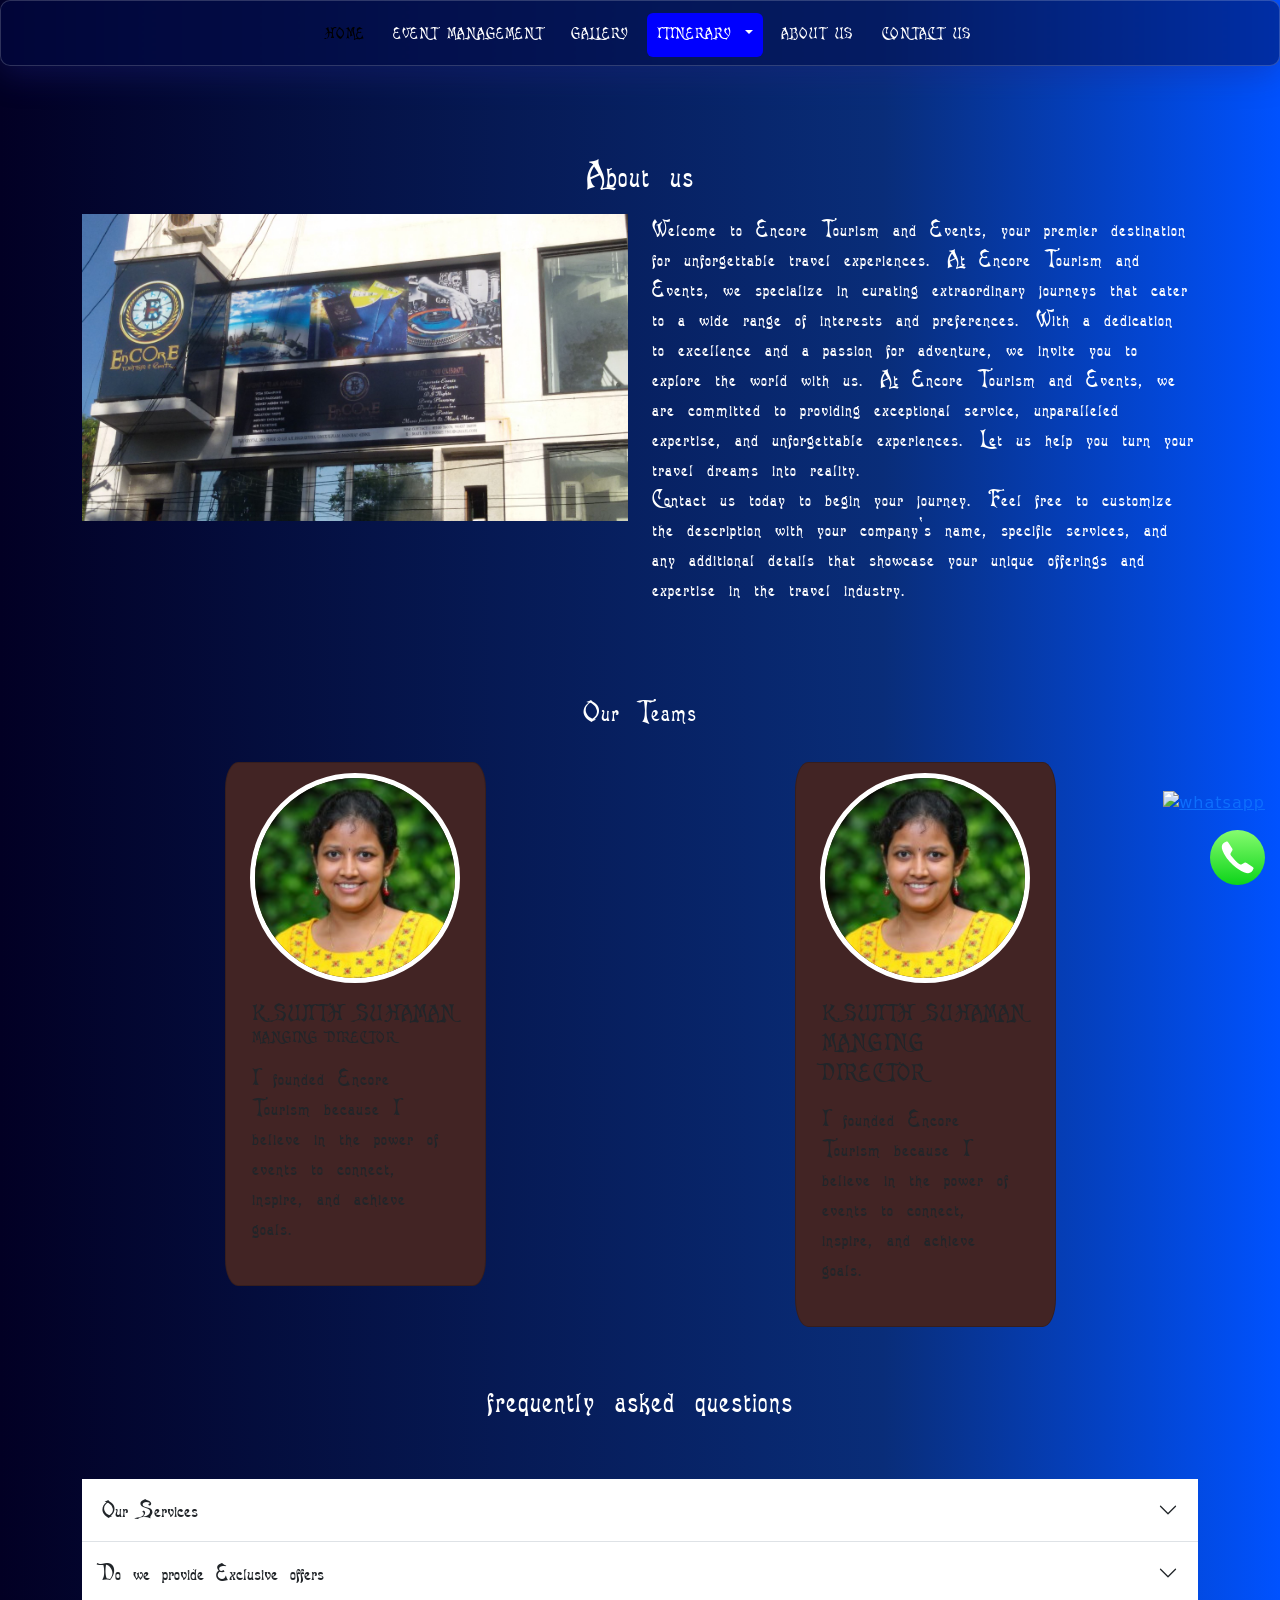
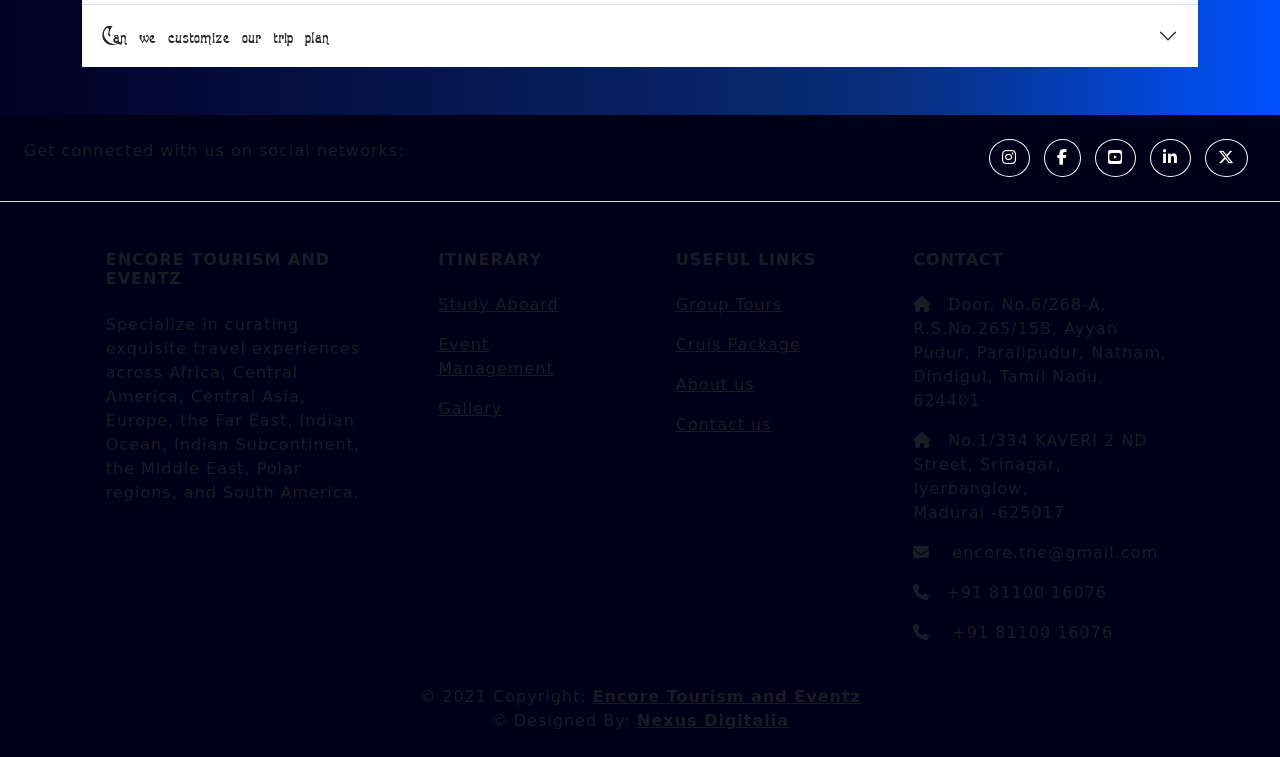
==== commit fca34692: "cruis package" ====
--- a/About_Us.html
+++ b/About_Us.html
@@ -232,8 +232,7 @@
               Encore Tourism and Eventz
           </h6>
           <p>
-            Here you can use rows and columns to organize your footer content. Lorem ipsum
-            dolor sit amet, consectetur adipisicing elit.
+            Specialize in curating exquisite travel experiences across Africa, Central America, Central Asia, Europe, the Far East, Indian Ocean, Indian Subcontinent, the Middle East, Polar regions, and South America.
           </p>
         </div>
         <!-- Grid column -->
@@ -282,13 +281,13 @@
         <div class="col-md-4 col-lg-3 col-xl-3 mx-auto mb-md-0 mb-4">
           <!-- Links -->
           <h6 class="text-uppercase fw-bold mb-4">Contact</h6>
-          <p><i class="fas fa-home me-3"></i><a class="text-decoration-none text-reset" href="https://maps.app.goo.gl/56yVE1RNLGd9vBiU6">1/334 KAVERI 2 ND Street, Srinagar, Iyerbanglow, Madurai -625017</a> </p>
-          <p><i class="fas fa-home me-3"></i><a class="text-decoration-none text-reset" href="https://maps.app.goo.gl/56yVE1RNLGd9vBiU6">1/334 KAVERI 2 ND Street, Srinagar, Iyerbanglow, Madurai -625017</a> </p>
+          <p><i class="fas fa-home me-3"></i><a class="text-decoration-none text-reset" target="_blank" href="https://maps.app.goo.gl/56yVE1RNLGd9vBiU6">Door. No.6/268-A, R.S.No.265/15B, Ayyan Pudur, Paralipudur, Natham, Dindigul, Tamil Nadu, 624401</a> </p>
+          <p><i class="fas fa-home me-3"></i><a class="text-decoration-none text-reset" target="_blank" href="https://maps.app.goo.gl/56yVE1RNLGd9vBiU6">No.1/334 KAVERI 2 ND Street, Srinagar, Iyerbanglow, Madurai -625017</a> </p>
             <i class="fas fa-envelope me-3"></i>
-            <a class="text-decoration-none text-reset"  href="mailto:encore.tne@gmail.com">  encore.tne@gmail.com</a>
-          </p>
-          <p><i class="fas fa-phone me-3"></i><a class="text-decoration-none text-reset" href="tel:+91 81100 16076">+91 81100 16076</a> </p>
-          <p><i class="fas fa-phone me-3"></i> <a class="text-decoration-none text-reset" href="tel:+91 81100 16076">+91 81100 16076</a> </p>
+            <a class="text-decoration-none text-reset" target="_blank" href="mailto:encore.tne@gmail.com">  encore.tne@gmail.com</a>
+          </p>
+          <p><i class="fas fa-phone me-3"></i><a target="_blank" class="text-decoration-none text-reset" href="tel:+91 81100 16076">+91 81100 16076</a> </p>
+          <p><i class="fas fa-phone me-3"></i> <a target="_blank" class="text-decoration-none text-reset" href="tel:+91 81100 16076">+91 81100 16076</a> </p>
         </div>
         <!-- Grid column -->
       </div>
--- a/assets/css/style.css
+++ b/assets/css/style.css
@@ -544,4 +544,17 @@
   color: white;
   background-color: #0000FF;
   border-color: #0000FF;
+}
+
+/* contact screen font size change */
+@media (min-width: 992px) and (max-width: 1335px) {
+  .con_font_txt, .con_font_text {
+      font-size: 16px !important;
+  }
+  .con_padd{
+    padding-top: 20px !important;
+  }
+  .con_mar{
+    margin-left: 5px !important;
+  }
 }
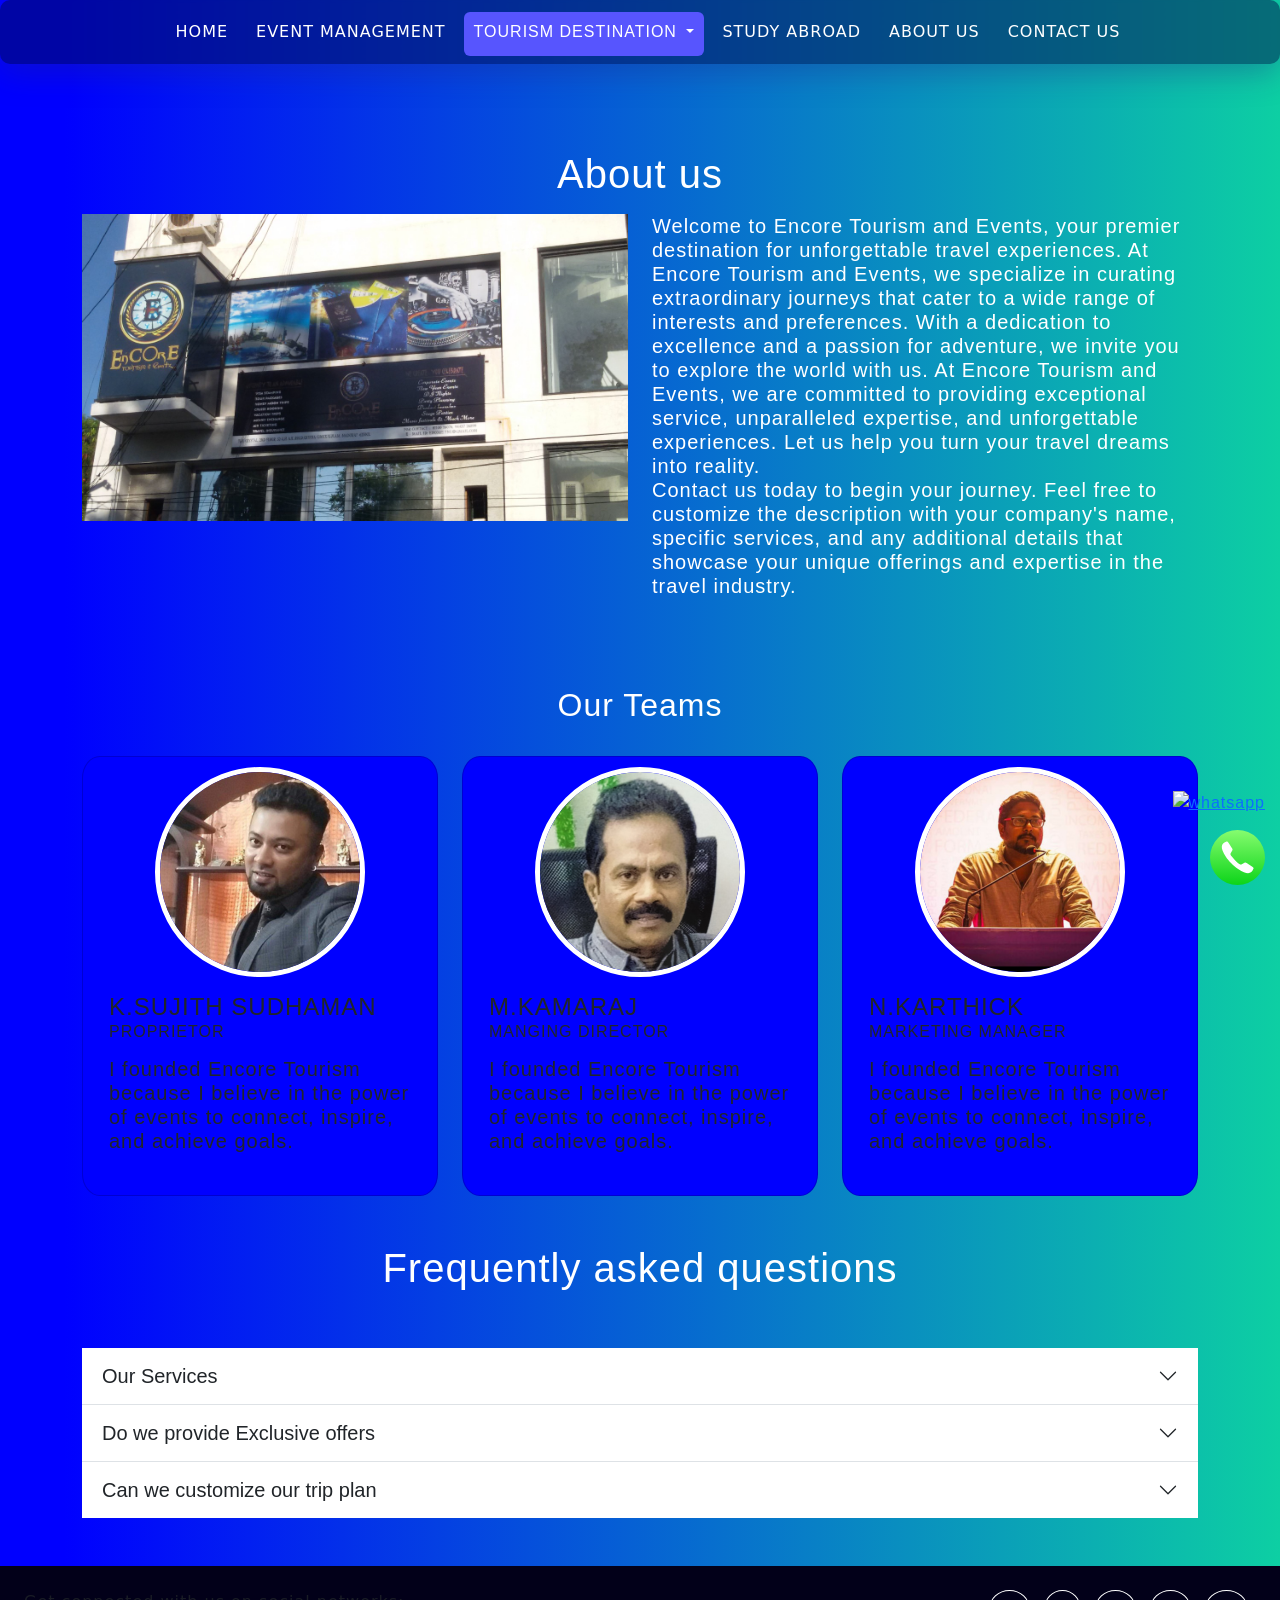
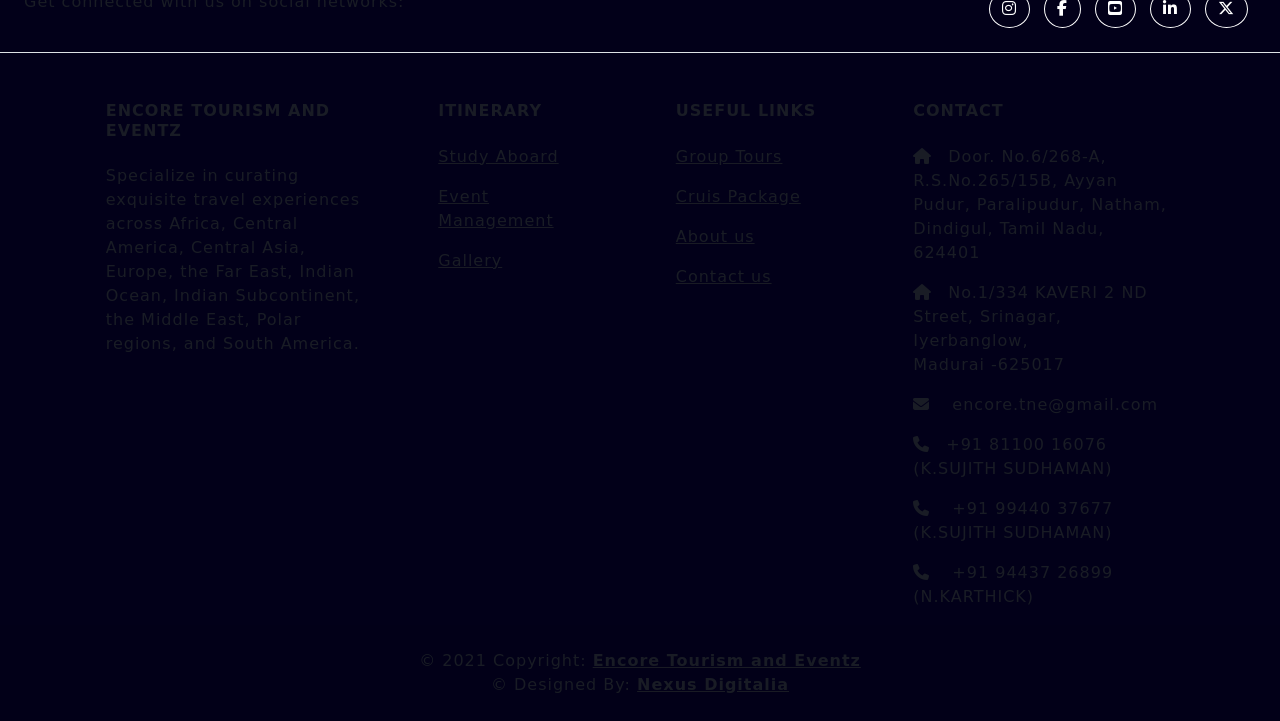
==== commit bb473dde: "init" ====
--- a/About_Us.html
+++ b/About_Us.html
@@ -3,7 +3,9 @@
   <head>
     <meta charset="UTF-8">
     <meta name="viewport" content="width=device-width, initial-scale=1.0">
-    <title>Encore Tourism and Events</title>
+    <meta title="About Us - Encore Tourisms | Travel, Study Abroad, and Event Experts">
+    <meta name="description" content="Learn more about Encore Tourisms , our mission, and our team. We are dedicated to providing the best travel, study abroad, and event management services.">
+    <title>Encore Tourism and Events - About Us</title>
   
     <!-- Font Awesome Icon Library -->
     <link rel="stylesheet" href="https://cdnjs.cloudflare.com/ajax/libs/font-awesome/6.4.2/css/all.min.css">
@@ -46,21 +48,23 @@
       <li class="nav-item">
         <a class="nav-link golden-btn mt-1 mx-1" href="event_managment.html">Event Management</a>
       </li>
-      <li class="nav-item">
-        <a class="nav-link golden-btn mt-1 mx-1" href="gallery.html">Gallery</a>
-      </li>
+      <!-- <li class="nav-item">
+        <a class="nav-link golden-btn mt-1 mx-1" href="gallery.html">Event Tourism Gallery</a>
+      </li> -->
       <li class="nav-item">
         <!-- <a class="nav-link golden-btn mt-1 mx-2" href="#">Itinerary</a> -->
         <div class="dropdown ">
           <span class="btn nav-link pt-2 text-start golden-btn mt-1 mx-1 dropdown-toggle drop_1" type="button" id="dropdownMenuButton1" data-bs-toggle="dropdown" aria-expanded="false">
-            Itinerary
+            Tourism Destination
           </span>
           <ul class="dropdown-menu font-txt " aria-labelledby="dropdownMenuButton1">
-            <li><a class="dropdown-item text-white  " href="study_abroad.html">Study Abroad</a></li>
-            <li><a class="dropdown-item text-white " href="Group_tours.html">Group Tours</a></li>
+            <li><a class="dropdown-item text-white " href="Group_tours.html">Tourism Itinerary</a></li>
             <li><a class="dropdown-item text-white " href="Cruis_packages.html">Cruis Package</a></li>
           </ul>
         </div>
+      </li>
+      <li class="nav-item">
+        <a class="nav-link golden-btn mt-1 mx-1" href="study_abroad.html">Study Abroad</a>
       </li>
       <li class="nav-item">
         <a class="nav-link golden-btn mt-1 mx-1" href="About_Us.html">About Us</a>
@@ -99,41 +103,41 @@
   <div class="container">
     <div class="row d-flex justify-content-around">
       <h2 class="text-center py-4">Our Teams</h2>
-      <div class="col-lg-4 col-xl-3 col-md-6 ">
-        <div class="card about-crd">
+      <div class="col-lg-6 col-xl-4 col-md-6 ">
+        <div class="card about-crd h-100">
           <div class="card-head ">
             <div class="text-center">
-            <img src="./assets/imgs/clients/1.png" alt=""></div>
+            <img src="./assets/imgs/clients/team-1.png" alt=""></div>
           </div>
           <div class="card-body">
-            <h4 class="mb-0">K.SUJITH SUHAMAN</h4>
+            <h4 class="mb-0">K.SUJITH SUDHAMAN</h4>
+            <P>PROPRIETOR</P>
+            <p class="font-txt">I founded Encore Tourism because I believe in the power of events to connect, inspire, and achieve goals.</p>
+          </div>
+        </div>
+      </div>
+      <div class="col-lg-6 col-xl-4 col-md-6 mt-3 mt-md-0">
+        <div class="card about-crd h-100">
+          <div class="card-head ">
+            <div class="text-center">
+            <img src="./assets/imgs/clients/team-3.png" alt=""></div>
+          </div>
+          <div class="card-body">
+            <h4 class="mb-0">M.KAMARAJ</h4>
             <P>MANGING DIRECTOR</P>
             <p class="font-txt">I founded Encore Tourism because I believe in the power of events to connect, inspire, and achieve goals.</p>
           </div>
         </div>
       </div>
-      <!-- <div class="col-md-3">
-        <div class="card about-crd">
+      <div class="col-lg-6 col-xl-4 col-md-6 mt-3 mt-md-3 mt-lg-4 mt-xl-0">
+        <div class="card about-crd h-100">
           <div class="card-head ">
             <div class="text-center">
-            <img src="./assets/imgs/clients/1.png" alt=""></div>
+            <img src="./assets/imgs/clients/team-2.png" alt=""></div>
           </div>
           <div class="card-body">
-            <h4 class="mb-0">K.SUJITH SUHAMAN</h4>
-            <P>MANGING DIRECTOR</P>
-            <p class="font-txt">I founded Encore Tourism because I believe in the power of events to connect, inspire, and achieve goals.</p>
-          </div>
-        </div>
-      </div> -->
-      <div class="col-lg-4 col-xl-3 col-md-6 mt-3 mt-md-0">
-        <div class="card about-crd">
-          <div class="card-head ">
-            <div class="text-center">
-            <img src="./assets/imgs/clients/1.png" alt=""></div>
-          </div>
-          <div class="card-body">
-            <h4 class="mb-0">K.SUJITH SUHAMAN</h4>
-            <P class="font-txt">MANGING DIRECTOR</P>
+            <h4 class="mb-0">N.KARTHICK</h4>
+            <p class="">MARKETING MANAGER</p>
             <p class="font-txt">I founded Encore Tourism because I believe in the power of events to connect, inspire, and achieve goals.</p>
           </div>
         </div>
@@ -145,7 +149,7 @@
 <!-- faq section starts here  -->
 <div class="col-lg-12 my-5">
   <h1 class="text-center">
-    frequently asked questions
+    Frequently asked questions
   </h1>
 </div>
 
@@ -286,8 +290,9 @@
             <i class="fas fa-envelope me-3"></i>
             <a class="text-decoration-none text-reset" target="_blank" href="mailto:encore.tne@gmail.com">  encore.tne@gmail.com</a>
           </p>
-          <p><i class="fas fa-phone me-3"></i><a target="_blank" class="text-decoration-none text-reset" href="tel:+91 81100 16076">+91 81100 16076</a> </p>
-          <p><i class="fas fa-phone me-3"></i> <a target="_blank" class="text-decoration-none text-reset" href="tel:+91 81100 16076">+91 81100 16076</a> </p>
+          <p><i class="fas fa-phone me-3"></i><a target="_blank" class="text-decoration-none text-reset" href="tel:+91 81100 16076">+91 81100 16076</a> (K.SUJITH SUDHAMAN)</p>
+          <p><i class="fas fa-phone me-3"></i> <a target="_blank" class="text-decoration-none text-reset" href="tel:+91 99440 37677">+91 99440 37677</a> (K.SUJITH SUDHAMAN) </p>
+          <p><i class="fas fa-phone me-3"></i> <a target="_blank" class="text-decoration-none text-reset" href="tel:+91 94437 26899">+91 94437 26899</a> (N.KARTHICK)</p>
         </div>
         <!-- Grid column -->
       </div>
@@ -298,7 +303,7 @@
 
 
   <!-- Copyright -->
-  <div class="text-center p-4" style="background-color: rgba(0, 0, 0, 0.05);">
+  <div class="text-center p-md-4 p-1 " style="background-color: rgba(0, 0, 0, 0.05);">
     © 2021 Copyright:
     <a class="text-reset fw-bold" href="#"> Encore Tourism and Eventz</a>
     <br>
--- a/assets/css/style.css
+++ b/assets/css/style.css
@@ -18,7 +18,7 @@
     margin:0;
     color: white;
     /* position:absolute; */
-    font-family: asphodel;
+    font-family: 'Lato', sans-serif !important;
   font-weight: normal;
  line-height: 1.2;
    letter-spacing: 1px;
@@ -28,8 +28,17 @@
  font-family: var(--bs-font-sans-serif);
   /* font-size: 20px; */
 }
+h1  h2 h3 h4 h5 h6{
+  font-family: var(--bs-font-sans-serif) !important;
+}
+
 .font-txt{
-  font-size: 25px !important;
+  font-size: 20px !important;
+}
+@media screen and (max-width:320px){
+  .font-txt{
+    font-size: 18px !important;
+  }
 }
 .bg-gold{
     /* background: radial-gradient(ellipse farthest-corner at right bottom, #FEDB37 0%, #FDB931 8%, #9f7928 30%, #8A6E2F 40%, transparent 80%),
@@ -38,7 +47,8 @@
     /* background: rgb(2,0,36);
 background: linear-gradient(90deg, rgba(2,0,36,1) 0%, rgba(9,45,121,1) 51%, rgba(0,82,255,1) 100%); */
 background: rgb(2,0,36);
-background: linear-gradient(90deg, rgba(2,0,36,1) 0%, rgba(9,45,121,1) 69%, rgba(0,82,255,1) 100%);
+background: linear-gradient(90deg, blue 5%, #0DCFA3 100%, #BEFBD2 100%);
+
 }
 
 
@@ -49,7 +59,7 @@
   .golden-btn {
     display: inline-block;
     outline: none;
-    font-family: asphodel;
+    font-family: var(--bs-font-sans-serif);
     font-size: 1em;
     box-sizing: border-box;
     border: none;
@@ -62,7 +72,7 @@
                 inset 0 -2px 5px 1px rgba(139,66,8,1),
                 inset 0 -1px 1px 3px rgba(250,227,133,1); */
     /* background-image: linear-gradient(160deg, #a54e07, #b47e11, #fef1a2, #bc881b, #a54e07); */
-    background-color: #0000FF;
+    background: #5755FE;
     border: 1px solid black;
     color: white;
     /* text-shadow: 0 2px 2px rgba(250, 227, 133, 1); */
@@ -70,6 +80,7 @@
     transition: all .2s ease-in-out;
     background-size: 100% 100%;
     background-position:center;
+    border: none;
   }
   .golden-btn:focus,
   .golden-btn:hover {
@@ -99,7 +110,7 @@
 @import url(https://fonts.googleapis.com/css?family=Roboto:300,400);
 @import url(https://maxcdn.bootstrapcdn.com/font-awesome/4.4.0/css/font-awesome.min.css);
 figure.snip1390 {
-  font-family: asphodel;
+  font-family: 'Lato', sans-serif;
   position: relative;
   overflow: hidden;
   margin: 10px;
@@ -206,7 +217,7 @@
 backdrop-filter: blur( 1.5px );
 -webkit-backdrop-filter: blur( 1.5px );
 border-radius: 10px;
-border: 1px solid rgba( 255, 255, 255, 0.18 );
+/* border: 1px solid rgba( 255, 255, 255, 0.18 ); */
 }
 .py-5_lg{
   padding: 75px 0px;
@@ -309,14 +320,15 @@
   border: 4px solid #020019;
 }
 .name{
-  font-size: 18px;
+  font-size: 30px;
   font-weight: 500;
   color: #333;
 }
 .description{
-  font-size: 20px;
-  color: #707070;
+  font-size: 18px;
+  color: black;
   text-align: center;
+
 }
 .button{
   border: none;
@@ -329,12 +341,13 @@
   cursor: pointer;
   transition: all 0.3s ease;
 }
-.button:hover{
+/* .button:hover{
   background: #020019ac;
-}
+} */
 .swiper-navBtn{
   color: #020019;
   transition: color 0.3s ease;
+  margin: 15px;
 }
 .swiper-navBtn:hover{
   color: #020019a0;
@@ -347,7 +360,7 @@
   right: 0;
 }
 .swiper-button-prev{
-  left: 0;
+  left: 5px !important;
 }
 .swiper-pagination-bullet{
   background-color: #020019;
@@ -420,7 +433,7 @@
 }
 
 .drop_1{
-  background-color: #0000FF !important;
+  background-color: #5755FE !important;
 }
 
 .max_h_w{
@@ -431,7 +444,7 @@
   border-radius: 30px;
 }
 .dropdown-menu {
-  background-color: #0000FF !important;
+  background-color: #5755FE !important;
 }
 
 .btn_unset{
@@ -485,9 +498,22 @@
 /* cruis package page  css  */
 
 .cru-pac:hover .card{
-  background-color:lightblue !important;
-  color: black;
-  padding: 15px;
+  background-color:#1C1678 !important;
+  color: white;
+  /* padding: 15px; */
+}
+@media screen and (min-width:769px) and (max-width:1024px){
+  .cru-pac:hover .card{
+    background-color:#3572EF !important;
+    color: black;
+    padding: 10px;
+  }
+  .cru-pac h3{
+    font-size: 25px;
+  }
+  .cru-pac .sz_fnt{
+    font-size: 20px !important;
+  }
 }
 .cru-pac:hover .golden-btn{
   background-color: #efeb09;
@@ -496,7 +522,7 @@
 }
 /* about us section css */
 .about-crd{
-  background-color: rgb(66, 36, 36) !important;
+  background-color: #0000FF !important;
   border: none;
   padding: 10px;
   border-radius: 5% !important;
@@ -526,12 +552,133 @@
   font-size: 25px !important;
 }
 .head{
-  font-family: asphodel;
+  font-family: var(--bs-font-sans-serif);
 }
 /* gold text css  */
 .gold-txt{
-  color: 	#999648;
+  background: -webkit-linear-gradient(#FFF455, 	#FFDF00 , #FF8F00 ,#FFE76A);
+  -webkit-background-clip: text;
+  -webkit-text-fill-color: transparent;
   font-weight: bold;
+  font-size: 40px;
+  font-family: asphodel !important;
+}
+
+
+.video_container{
+  position: static;
+  height: 100vh;
+  width: 100vw;
+  overflow: hidden !important;
+}
+video {
+  position: absolute;
+  bottom: -130px;
+  left: 0;
+  min-width: 100%;
+  min-height: 100%;
+  z-index: 1;
+ /* background: -webkit-linear-gradient(#000, white); */
+ /* height: 1500px; */
+ /* width: 1000px; */
+  height: auto;
+  width: auto;
+}
+
+@media screen and (min-width:640px) and (max-width:768px){
+  video {
+    position: absolute;
+    top: 0px;
+    left: 0;
+    /* min-width: 100%;
+    min-height: 100%; */
+    z-index: 1;
+   /* background: -webkit-linear-gradient(#000, white); */
+   height: 690px;
+   /* width: 767px; */
+  }
+  .video_container{
+    position: relative;
+    height: 100vh;
+    width: 100vw;
+    overflow: hidden !important;
+  }
+}
+@media screen and (min-width:769px) and (max-width:1024px){
+  video {
+    position: absolute;
+    bottom: -135px;
+    left: 0px;
+    /* min-width: 100%;
+    min-height: 100%; */
+    z-index: 1;
+   /* background: -webkit-linear-gradient(#000, white); */
+   /* height: 735px; */
+   width: 950px;
+  }
+  .video_container{
+    position: static !important;
+    height: 100vh;
+    width: 100vw;
+    overflow: hidden !important;
+  }
+}
+@media screen and (min-width:425px) and (max-width:475px){
+  video {
+    position: absolute;
+    bottom: 70px;
+    left: -192px;
+    /* min-width: 100%;
+    min-height: 100%; */
+    z-index: 1;
+   /* background: -webkit-linear-gradient(#000, white); */
+   /* height: 498px;
+   width: 616px; */
+  }
+  .video_container{
+    position: relative;
+    height: 100vh;
+    width: 100vw;
+    overflow: hidden !important;
+  }
+}
+
+@media screen and (min-width:375px) and (max-width:424px){
+  video {
+    position: absolute;
+    bottom: 10px;
+    left: -300px;
+    z-index: 1;
+    /* background: -webkit-linear-gradient(#000, white); */
+    /* height: 475px;
+    width: 673px; */
+  }
+  .video_container{
+    position: relative;
+    height: 100vh;
+    width: 100vw;
+    overflow: hidden !important;
+  }
+}
+@media screen and (min-width:0px) and (max-width:320px){
+  video {
+    position: absolute;
+    bottom: 10px;
+    left: -471px;
+    z-index: 1;
+    /* background: -webkit-linear-gradient(#000, white); */
+    /* height: 577px;
+    width: 810px; */
+}
+.video_container{
+  position: relative;
+  height: 100vh;
+  width: 100vw;
+  overflow: hidden !important;
+}
+}
+.hero_banner{
+z-index: 0;
 
 }
 /* social media links css  */
@@ -557,4 +704,169 @@
   .con_mar{
     margin-left: 5px !important;
   }
+}
+
+.con_padd{
+  margin-top: 38px;
+}
+ @media screen and (min-width:1024px) and (max-width:1439px){
+  .con_padd{
+    margin-top: 22px;
+  }
+ }
+
+ @media screen and (min-width:768px) and (max-width:1023px){
+  .con_padd{
+    margin-top: 22px;
+  }
+ }
+/* !!!!!!!!!! nav bar css !!!!!!!!!!!!!!! */
+@media screen and (min-width:769px) and (max-width:1024px){
+  .navbar-nav a {
+    font-size: 13px;
+  }
+  .navbar-nav .dropdown span{
+    font-size: 13px;
+  }
+}
+/*!!!!!!!!!!!!!!!!!!!!!!! brochure css !!!!!!!!!!!! */
+.bro_sec .bro_para{
+  font-size: 25px;
+}
+.btn_bro{
+  font-size: 20px !important;
+  background-color: #0000FF !important;
+  padding: 6px;
+}
+
+.gal_txt{
+  font-size: 50px;
+}
+
+.swp_a_btn:hover{
+  color: white;
+}
+
+
+/* !!!!!!!!!!!!!!!!!!!!!!!!!!! contact us form css !!!!!!!!!!!!!!!!!!!! */
+
+
+
+.form-group {
+  margin-bottom: 10px;
+  font-size: 18px;
+  
+}
+
+.form-group:last-child {
+  margin-bottom: 0;
+}
+
+.form-group label {
+  display: block;
+  margin-bottom: 5px;
+  color: #333;
+}
+
+.form-group input[type="text"],
+.form-group input[type="date"],
+.form-group input[type="tel"],
+.form-group select {
+  width: 100%;
+  padding: 10px;
+  border: 1px solid #ccc;
+  border-radius: 15px;
+  background-color: rgba(255, 255, 255, 0.9); 
+  color: grey;
+}
+.form-container select {
+  width: 100%;
+  padding: 10px;
+  font-size: 14px;
+}
+.form-container select option {
+  width: 40px;; 
+  padding: 10px 0px;
+  font-size: 14px;
+
+}
+
+.form-group input[type="submit"] {
+  width: 100%;
+  padding: 12px;
+  background-color: #006fbe;
+  color: #fff;
+  border: none;
+  border-radius: 25px;
+  cursor: pointer;
+  transition: background-color 0.3s;
+}
+
+.form-group input[type="submit"]:hover {
+  background-color: #007ed8;
+}
+
+.btn-submit{
+  font-size: 22px !important;
+}
+
+/* !!!!!!!!!!!! study aboard css !!!!!!!!!!!!!!!!!! */
+
+.pal_bg{
+ background-color: #050C9C ; 
+ padding: 15px;
+ border-radius: 10px;
+}
+
+.con_bro .nav-link{
+  color: #1E0342;
+  font-weight: bold;
+ 
+}
+
+.con_bro   .nav-pills .nav-link {
+  background: 0 0;
+  border: 0;
+  border-radius: .25rem;
+  padding-top: 8px !important;
+  padding-bottom: 8px !important;
+}
+ .con_bro   .nav-pills .nav-link.active, .nav-pills .show>.nav-link {
+  color: #fff;
+  background-color: #0d6efd;
+  padding-top: 8px !important;
+  padding-bottom: 8px !important;
+}
+.con_bro    .nav-link:focus, .nav-link:hover {
+  color: white !important;
+}
+
+/* !!!!!!!!!!!!!!!!!!!!!!!!!!!!!!! cruis package swiper css !!!!!!!!!!!!!!!!!!! */
+
+
+
+
+
+/* Q!!!!!!!!! country code css !!!!!!!!!!!!!!!!!! */
+
+.iti__flag-box, .iti__country-name {
+  margin-right: 6px;
+  color: black !important;
+}
+.iti__dial-code {
+  color: black !important;
+}
+
+/* !!!!!!!!!!!!!!!!!!!!! */
+.nav-link {
+  display: block;
+  padding: .5rem 1rem;
+  color: white !important;
+  text-decoration: none;
+  transition: color .15s ease-in-out, background-color .15s ease-in-out, border-color .15s ease-in-out;
+}
+
+.no-scroll {
+  overflow: hidden !important;
+  padding-right: 0px !important; /* Adjust for scrollbar width */
 }
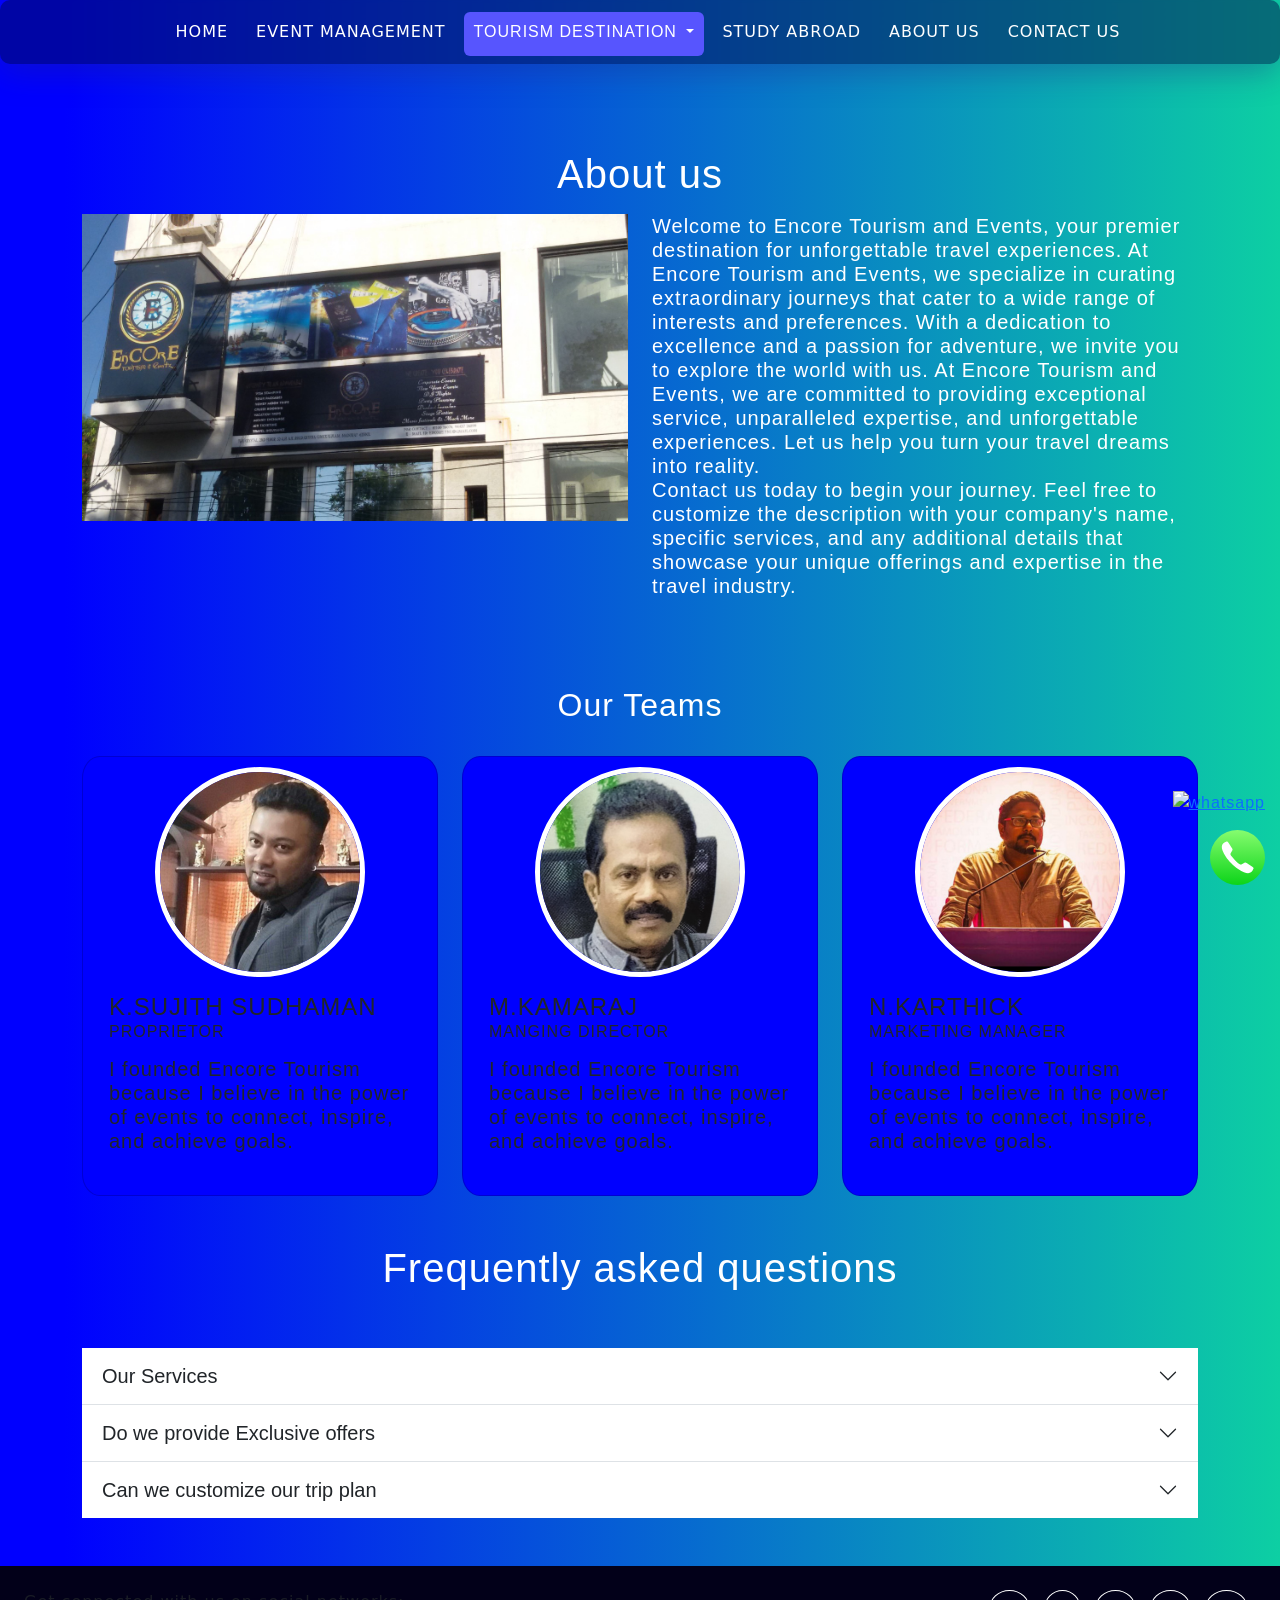
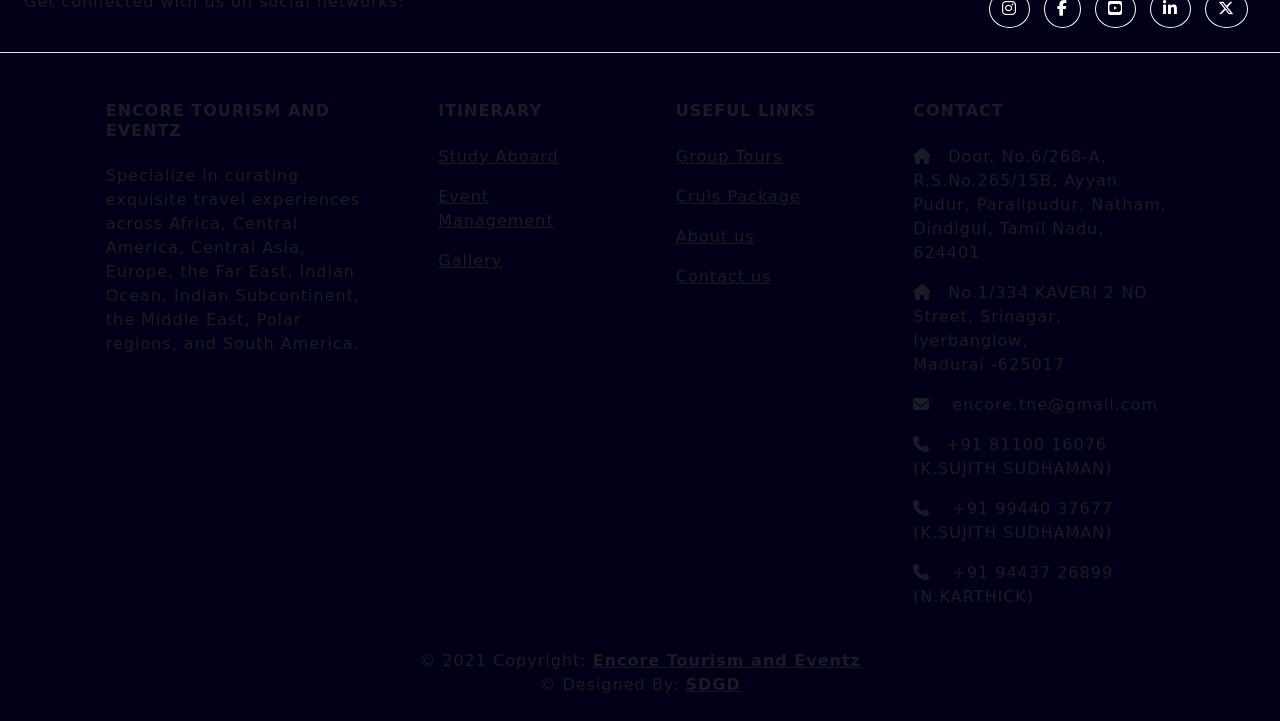
==== commit 76195c4d: "init" ====
--- a/About_Us.html
+++ b/About_Us.html
@@ -308,7 +308,7 @@
     <a class="text-reset fw-bold" href="#"> Encore Tourism and Eventz</a>
     <br>
     © Designed By:
-    <a class="text-reset fw-bold" href="https://nexusdigitalia.com/">Nexus Digitalia</a>
+    <a class="text-reset fw-bold" href="https://softwaredevelopmentandgraphicdesign.tech/">SDGD</a>
   </div>
   <!-- Copyright -->
 </footer>
